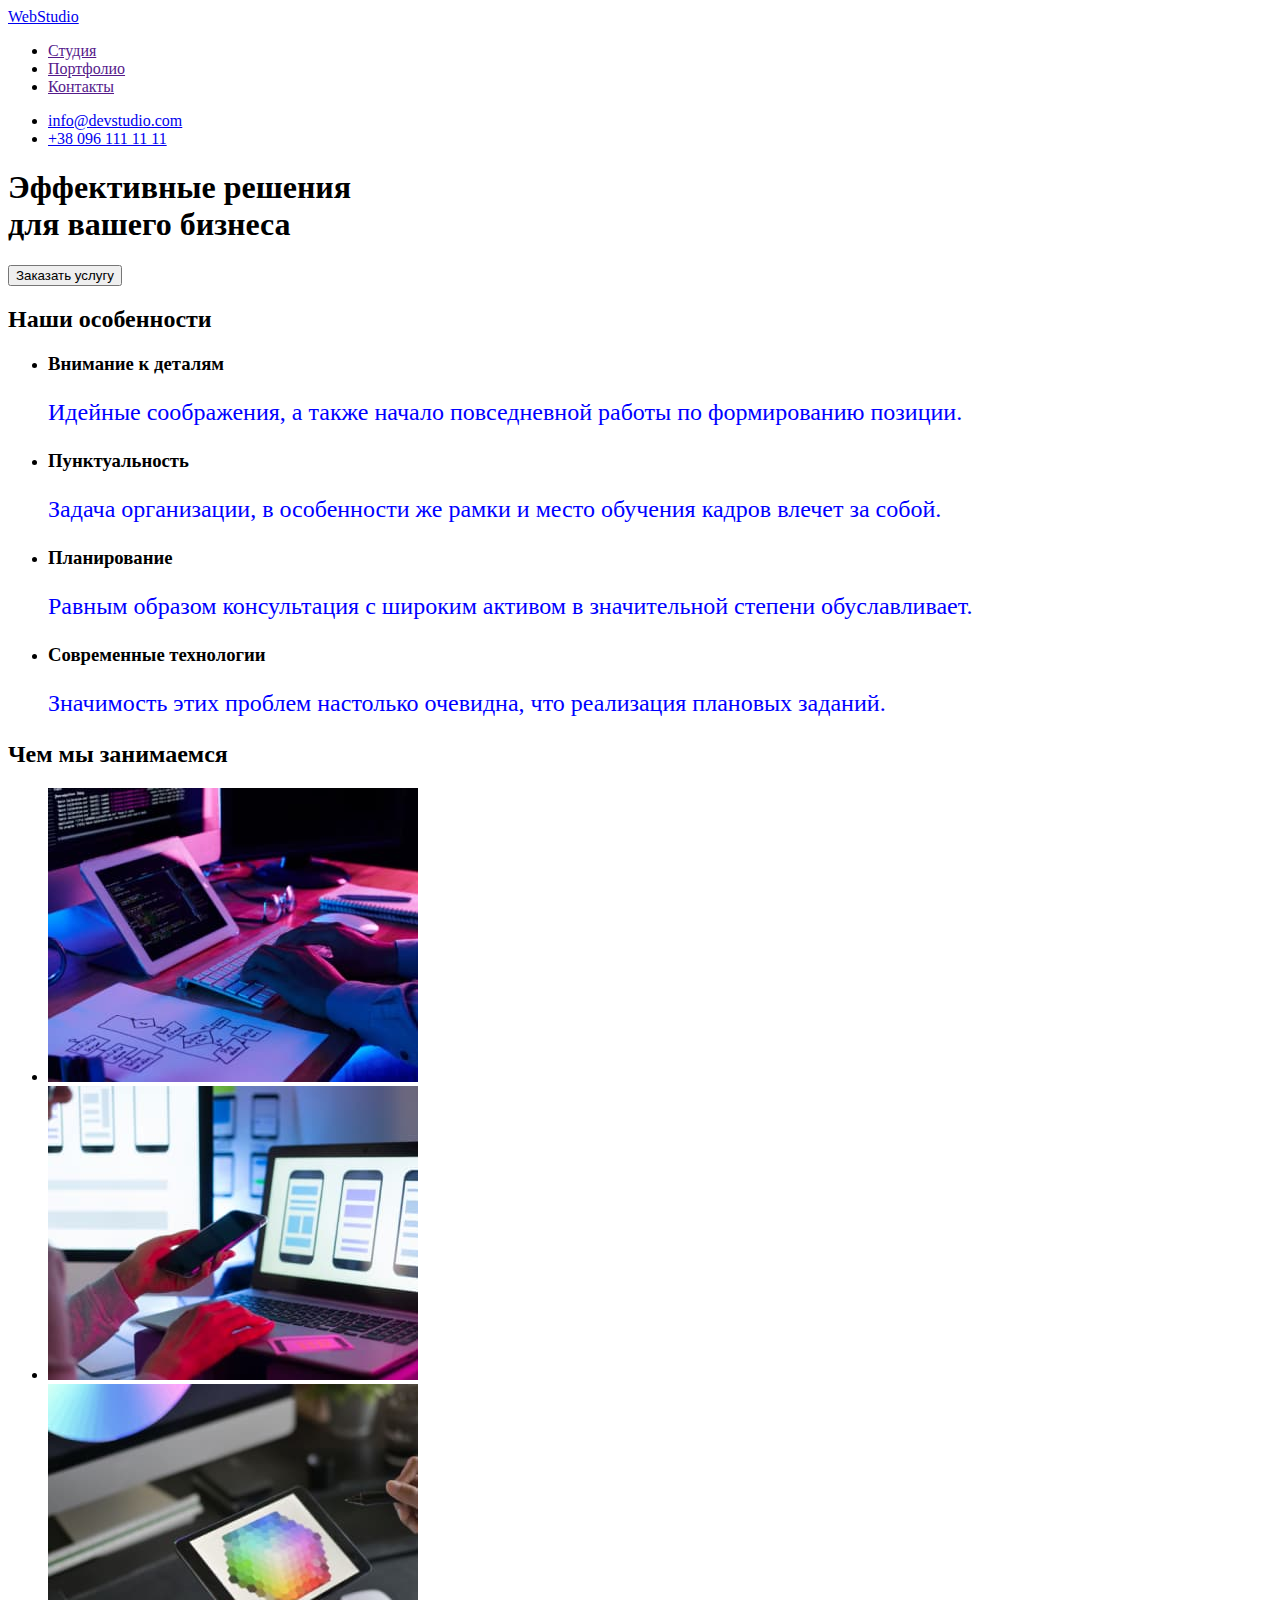
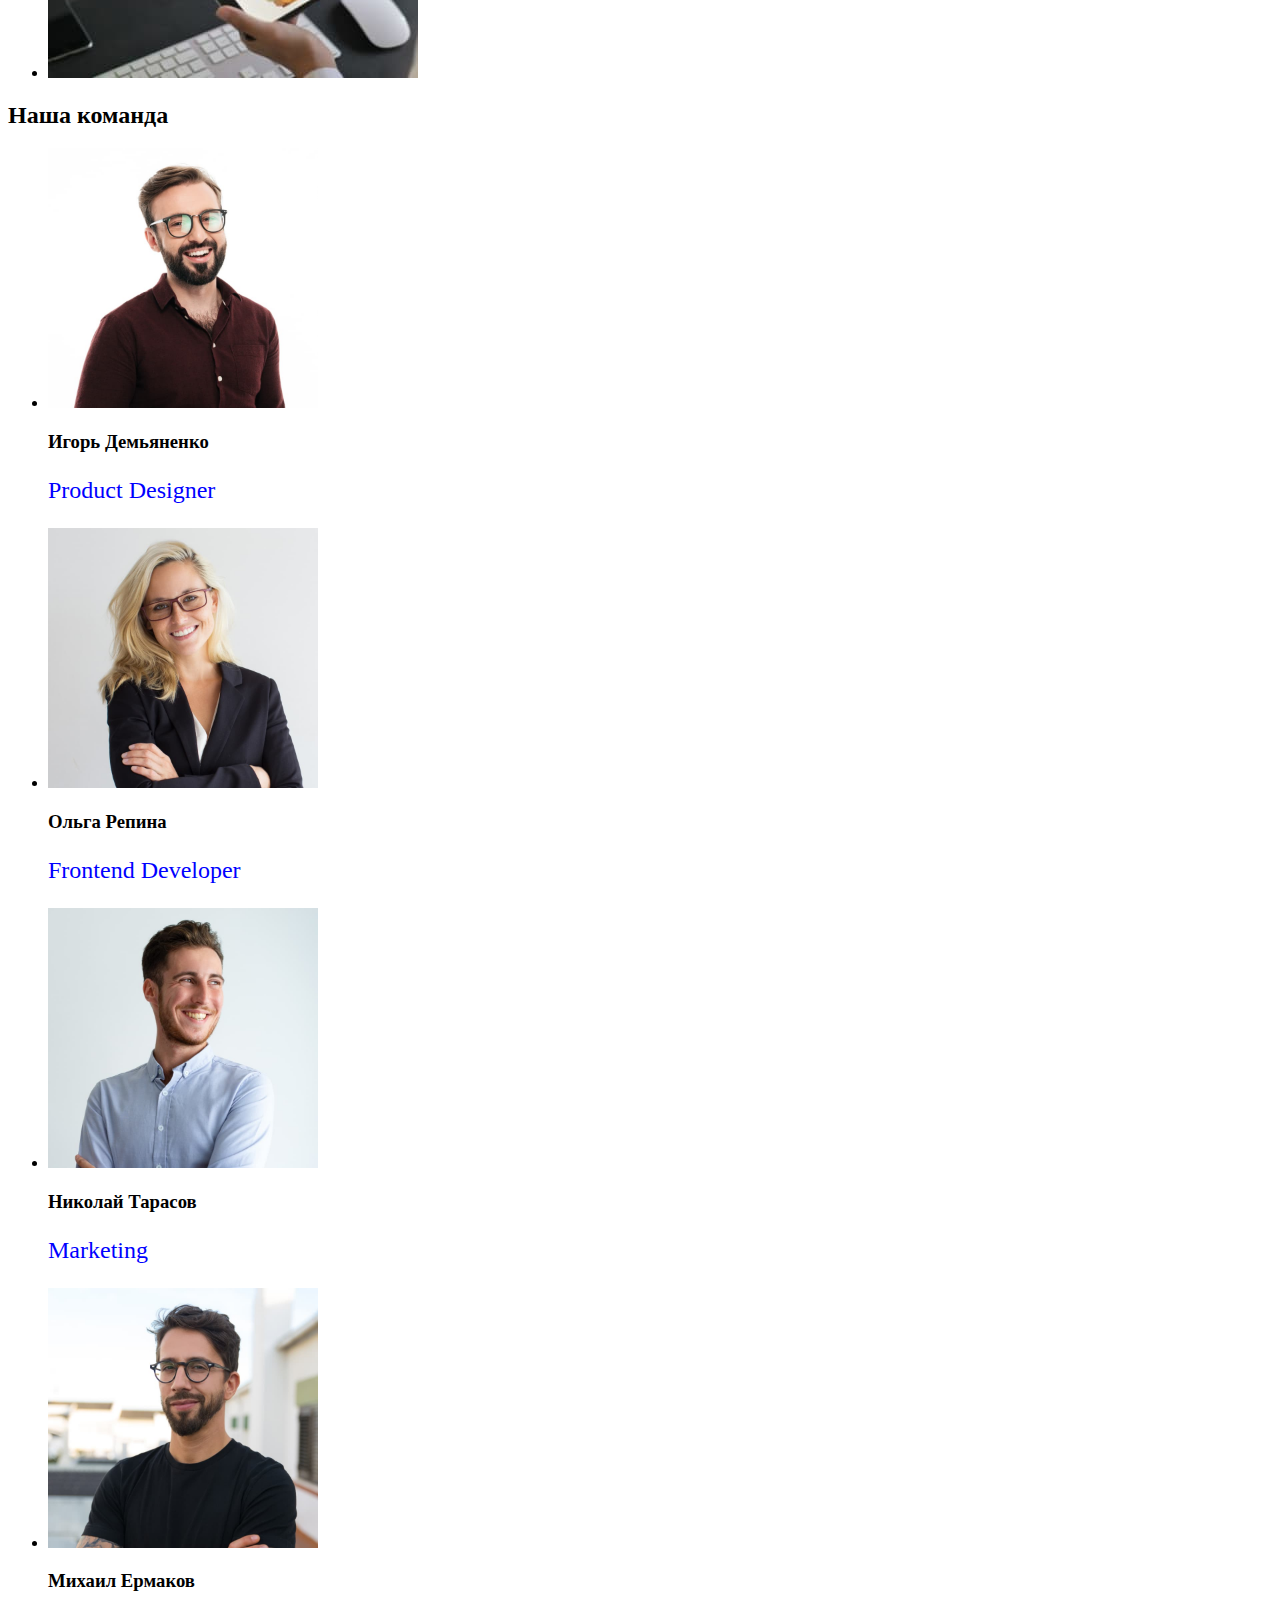
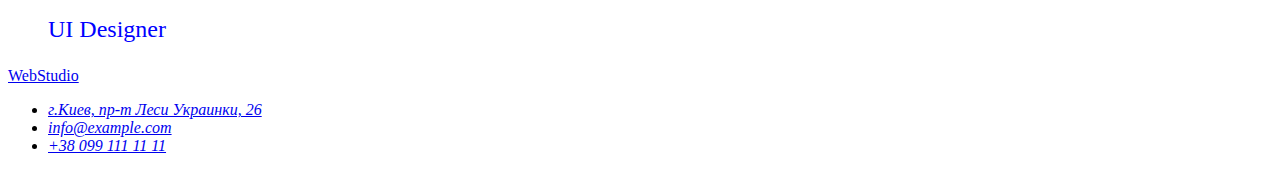
==== index.html @ 0476d6c4 "Перенес файлы и папки из hw1" ====
<!DOCTYPE html>
<html lang="ru">
  <head>
    <meta charset="UTF-8" />
    <meta http-equiv="X-UA-Compatible" content="IE=edge" />
    <meta name="viewport" content="width=device-width, initial-scale=1.0" />
    <title>Студия</title>
    <style>
      p {
        color: blue;
        font-size: 24px;
      }
    </style>
  </head>
  <body>
    <!--Шапка сайта-->

    <header>
      <nav>
        <a href="./index.html">WebStudio</a>

        <ul>
          <li><a href="">Студия</a></li>
          <li><a href="">Портфолио</a></li>
          <li><a href="">Контакты</a></li>
        </ul>
      </nav>
      <ul>
        <li><a href="mailto:info@devstudio.com">info@devstudio.com</a></li>
        <li><a href="tel:+380961111111">+38 096 111 11 11</a></li>
      </ul>
    </header>

    <main>
      <!--Герой-->

      <section>
        <h1>
          Эффективные решения<br />
          для вашего бизнеса
        </h1>
        <button type="button">Заказать услугу</button>
      </section>

      <!--Наши особенности-->

      <section>
        <h2>Наши особенности</h2>
        <ul>
          <li>
            <h3>Внимание к деталям</h3>
            <p>Идейные соображения, а также начало повседневной работы по формированию позиции.</p>
          </li>
          <li>
            <h3>Пунктуальность</h3>
            <p>
              Задача организации, в особенности же рамки и место обучения кадров влечет за собой.
            </p>
          </li>
          <li>
            <h3>Планирование</h3>
            <p>
              Равным образом консультация с широким активом в значительной степени обуславливает.
            </p>
          </li>
          <li>
            <h3>Современные технологии</h3>
            <p>Значимость этих проблем настолько очевидна, что реализация плановых заданий.</p>
          </li>
        </ul>
      </section>

      <!--Чем мы занимаемся-->

      <section>
        <h2>Чем мы занимаемся</h2>
        <ul>
          <li>
            <img src="./images/box1.jpg" alt="набор текста на клавиатуре" width="370" />
          </li>
          <li>
            <img src="./images/box2.jpg" alt="мобильный телефон вруке и ноутбук" width="370" />
          </li>
          <li>
            <img src="./images/box3.jpg" alt="планшет в руке" width="370" />
          </li>
        </ul>
      </section>

      <!--Наша команда-->

      <section>
        <h2>Наша команда</h2>
        <ul>
          <li>
            <img src="./images/teamcard1.jpg" alt="фото мужчины в очках" width="270" />
            <h3>Игорь Демьяненко</h3>
            <p lang="en">Product Designer</p>
          </li>
          <li>
            <img src="./images/teamcard2.jpg" alt="фото женщины в очках" width="270" />
            <h3>Ольга Репина</h3>
            <p lang="en">Frontend Developer</p>
          </li>
          <li>
            <img src="./images/teamcard3.jpg" alt="фото улыбающегося мужчины" width="270" />
            <h3>Николай Тарасов</h3>
            <p lang="en">Marketing</p>
          </li>
          <li>
            <img src="./images/teamcard4.jpg" alt="фото мужчины в очках" width="270" />
            <h3>Михаил Ермаков</h3>
            <p lang="en">UI Designer</p>
          </li>
        </ul>
      </section>
    </main>

    <!--Подвал-->

    <footer>
      <a href="./index.html">WebStudio</a>
      <address>
        <ul>
          <li>
            <a
              href="https://goo.gl/maps/jjjQnr7aBf25NbzN8"
              target="_blank"
              rel="noopener noreferrer"
              >г.Киев, пр-т Леси Украинки, 26</a
            >
          </li>
          <li><a href="mailto:info@example.com">info@example.com</a></li>
          <li>
            <a href="tel:+380991111111" target="_blank" rel="noopener noreferrer"
              >+38 099 111 11 11</a
            >
          </li>
        </ul>
      </address>
    </footer>
  </body>
</html>
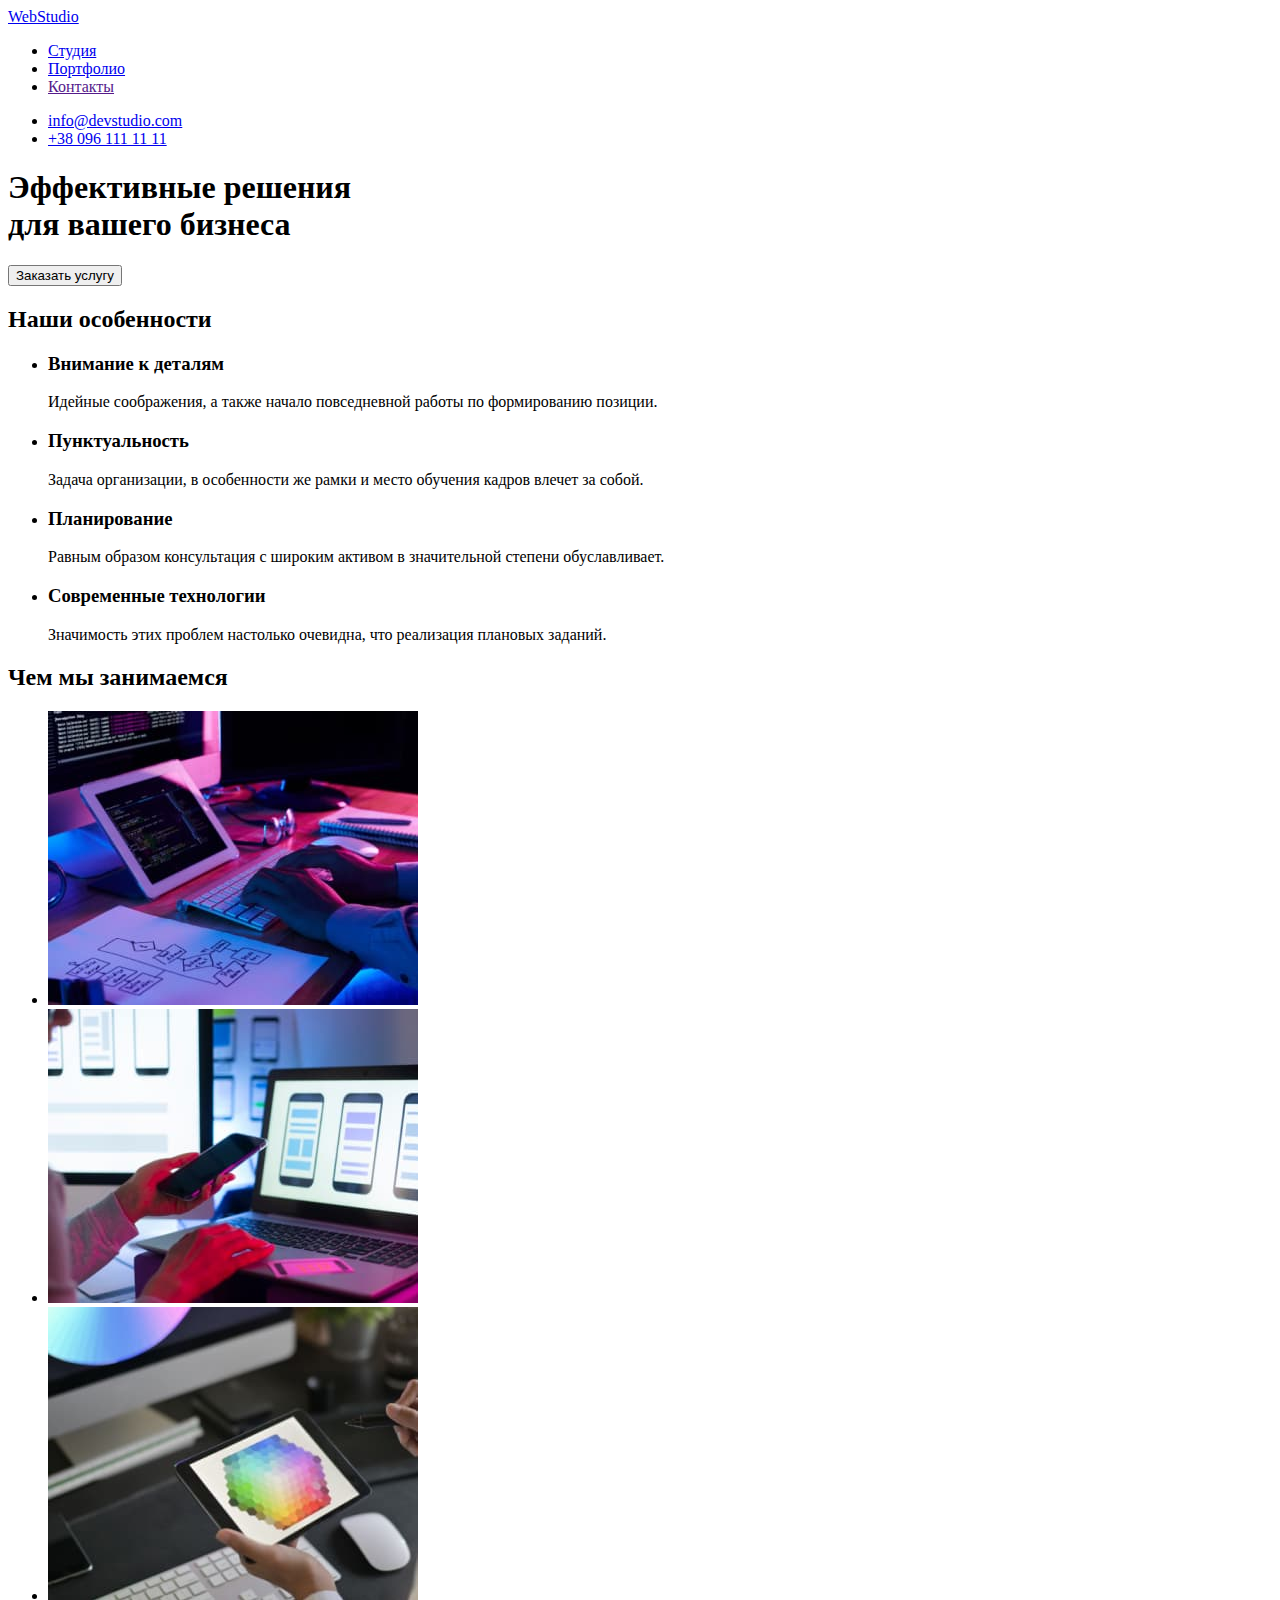
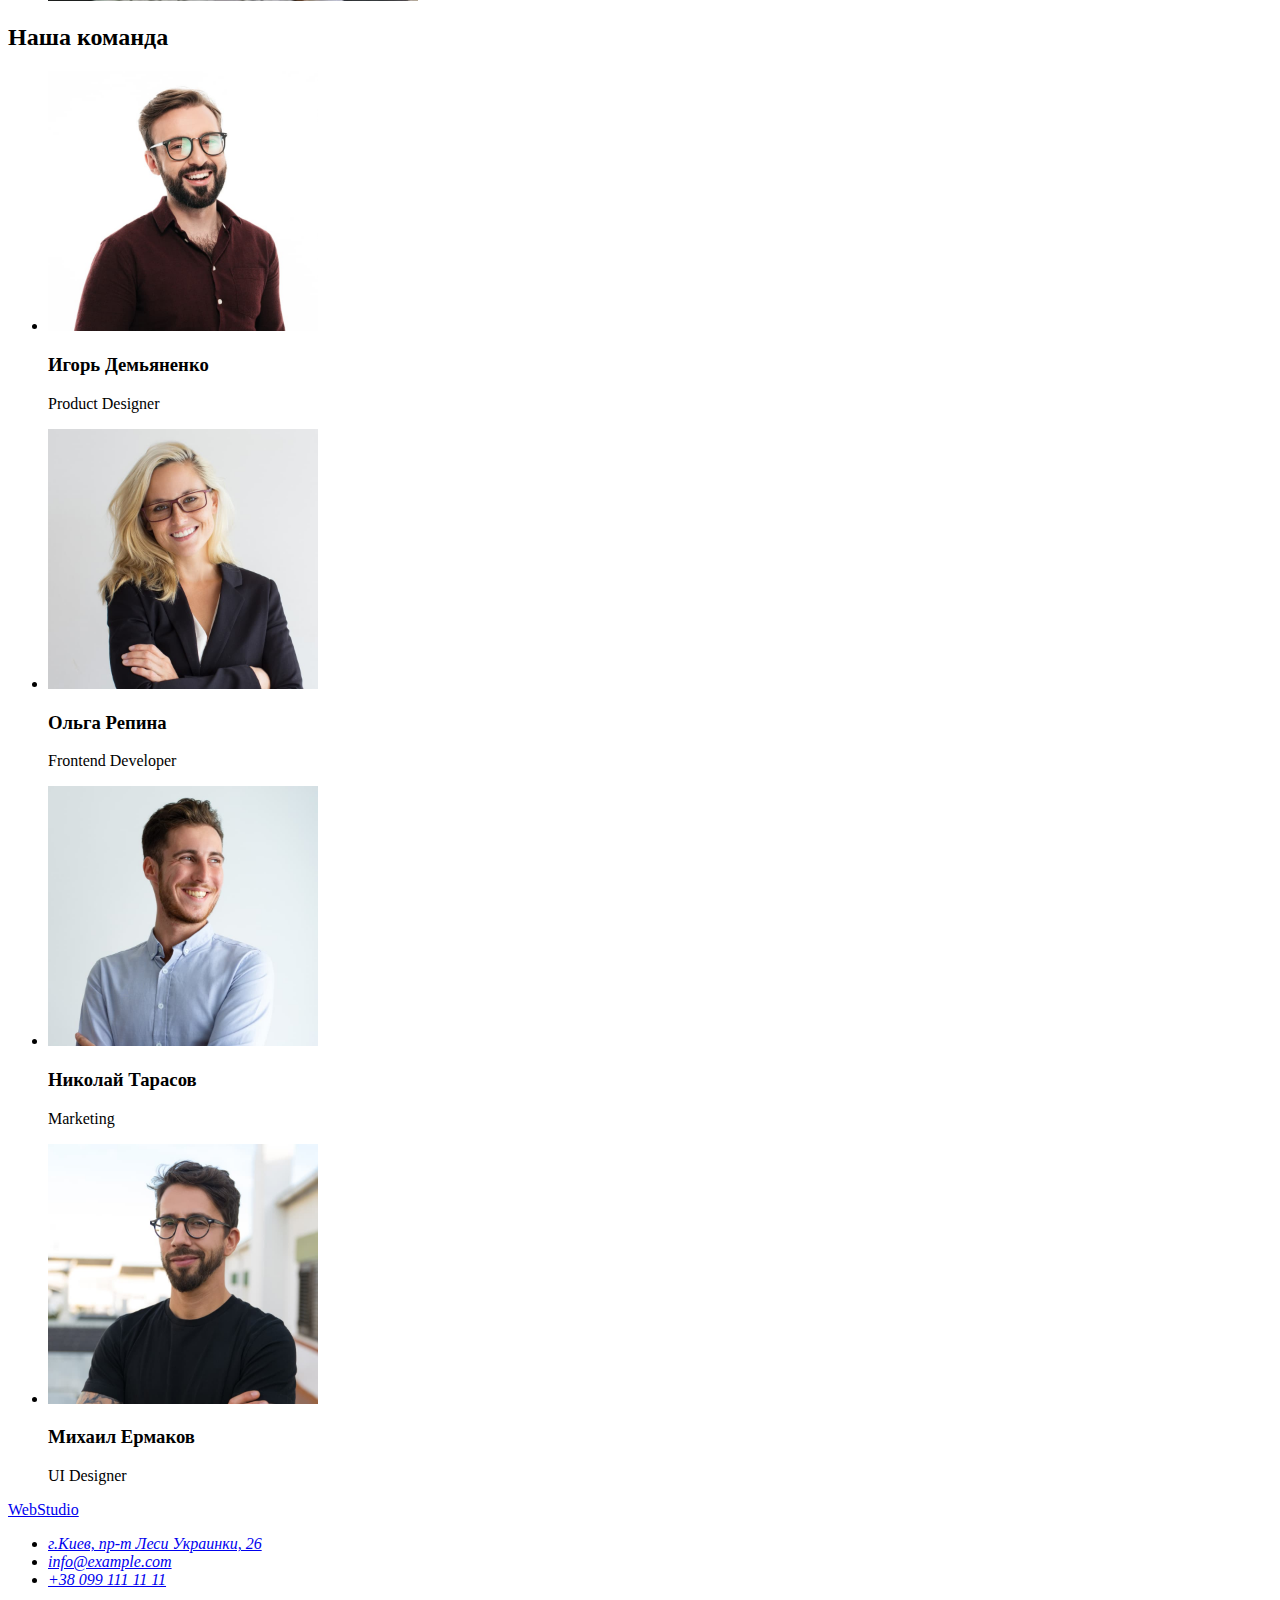
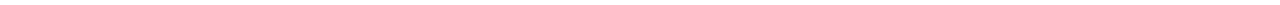
==== commit e1539265: "Создает страницу Портфолио" ====
--- a/index.html
+++ b/index.html
@@ -5,12 +5,7 @@
     <meta http-equiv="X-UA-Compatible" content="IE=edge" />
     <meta name="viewport" content="width=device-width, initial-scale=1.0" />
     <title>Студия</title>
-    <style>
-      p {
-        color: blue;
-        font-size: 24px;
-      }
-    </style>
+    <link rel="stylesheet" href="./css/styles.css" />
   </head>
   <body>
     <!--Шапка сайта-->
@@ -20,8 +15,8 @@
         <a href="./index.html">WebStudio</a>
 
         <ul>
-          <li><a href="">Студия</a></li>
-          <li><a href="">Портфолио</a></li>
+          <li><a href="./index.html">Студия</a></li>
+          <li><a href="./portfolio.html">Портфолио</a></li>
           <li><a href="">Контакты</a></li>
         </ul>
       </nav>
@@ -79,7 +74,7 @@
             <img src="./images/box1.jpg" alt="набор текста на клавиатуре" width="370" />
           </li>
           <li>
-            <img src="./images/box2.jpg" alt="мобильный телефон вруке и ноутбук" width="370" />
+            <img src="./images/box2.jpg" alt="мобильный телефон в руке и ноутбук" width="370" />
           </li>
           <li>
             <img src="./images/box3.jpg" alt="планшет в руке" width="370" />
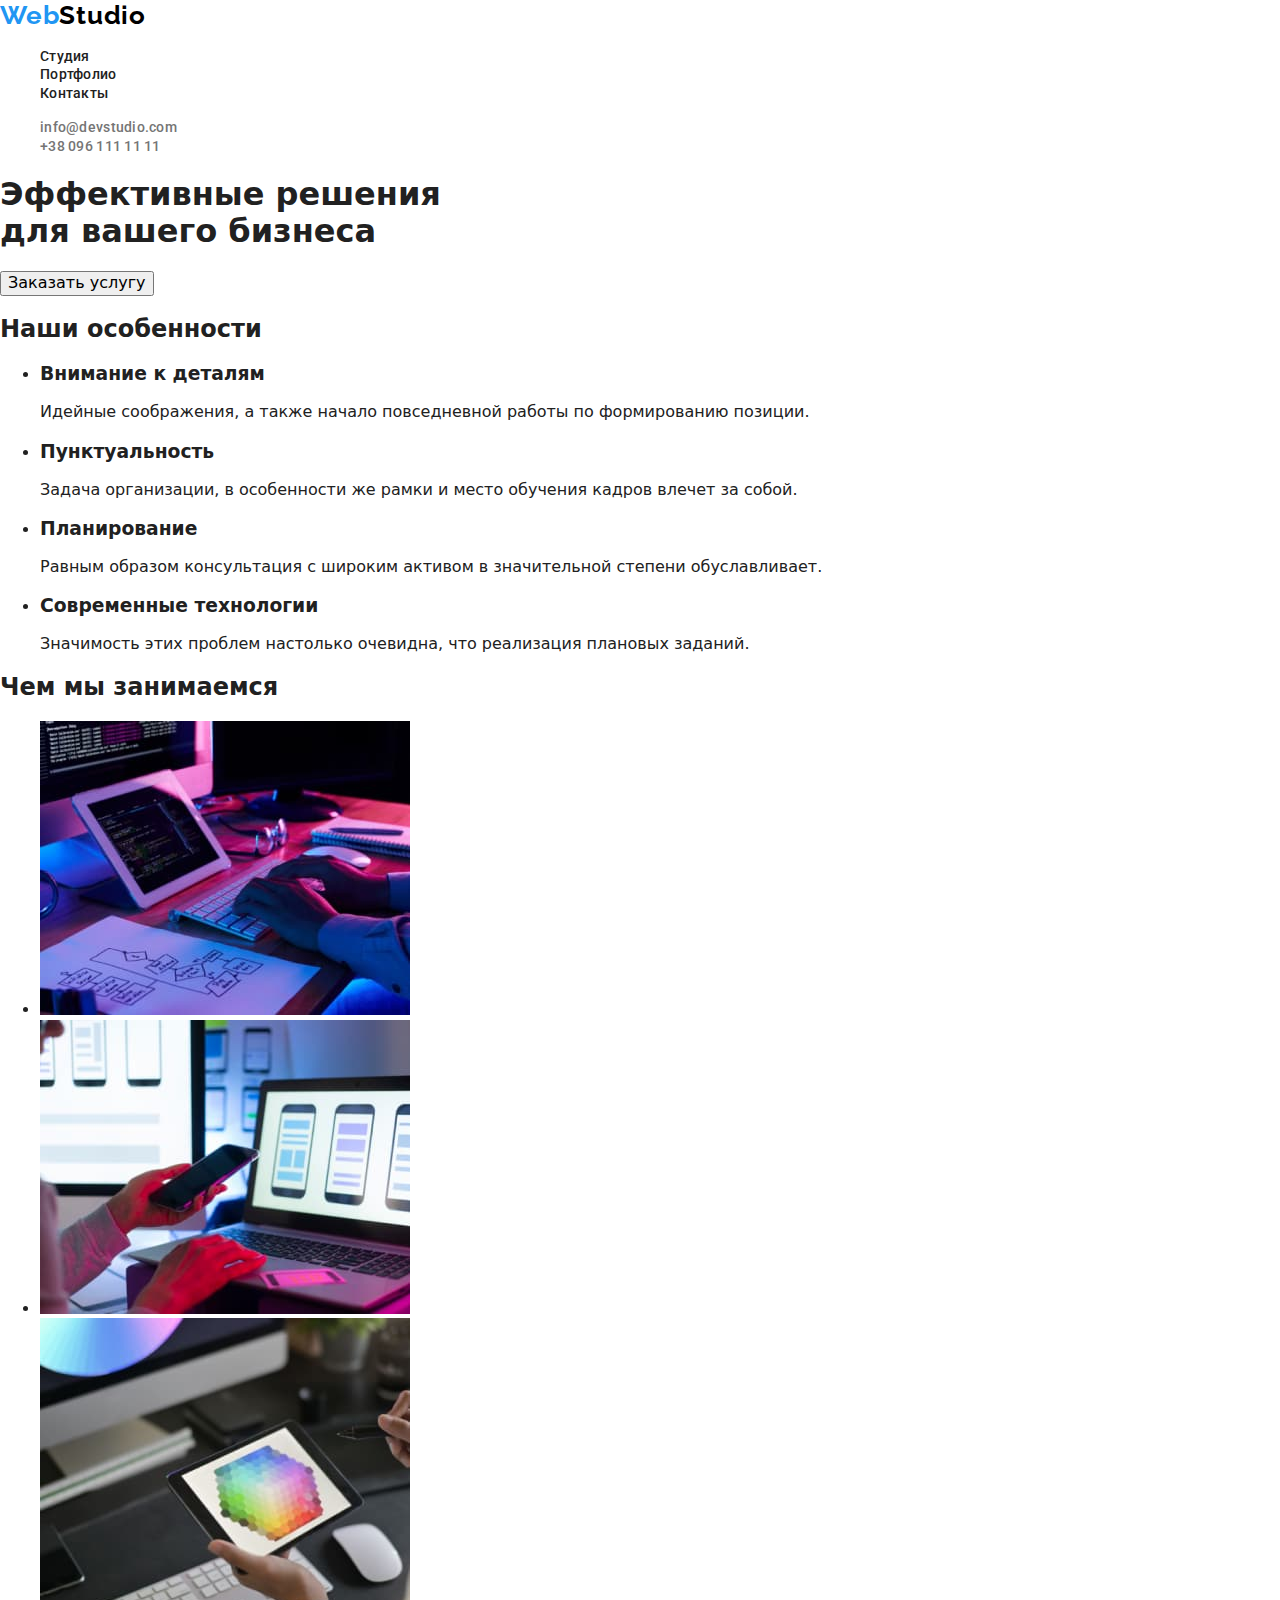
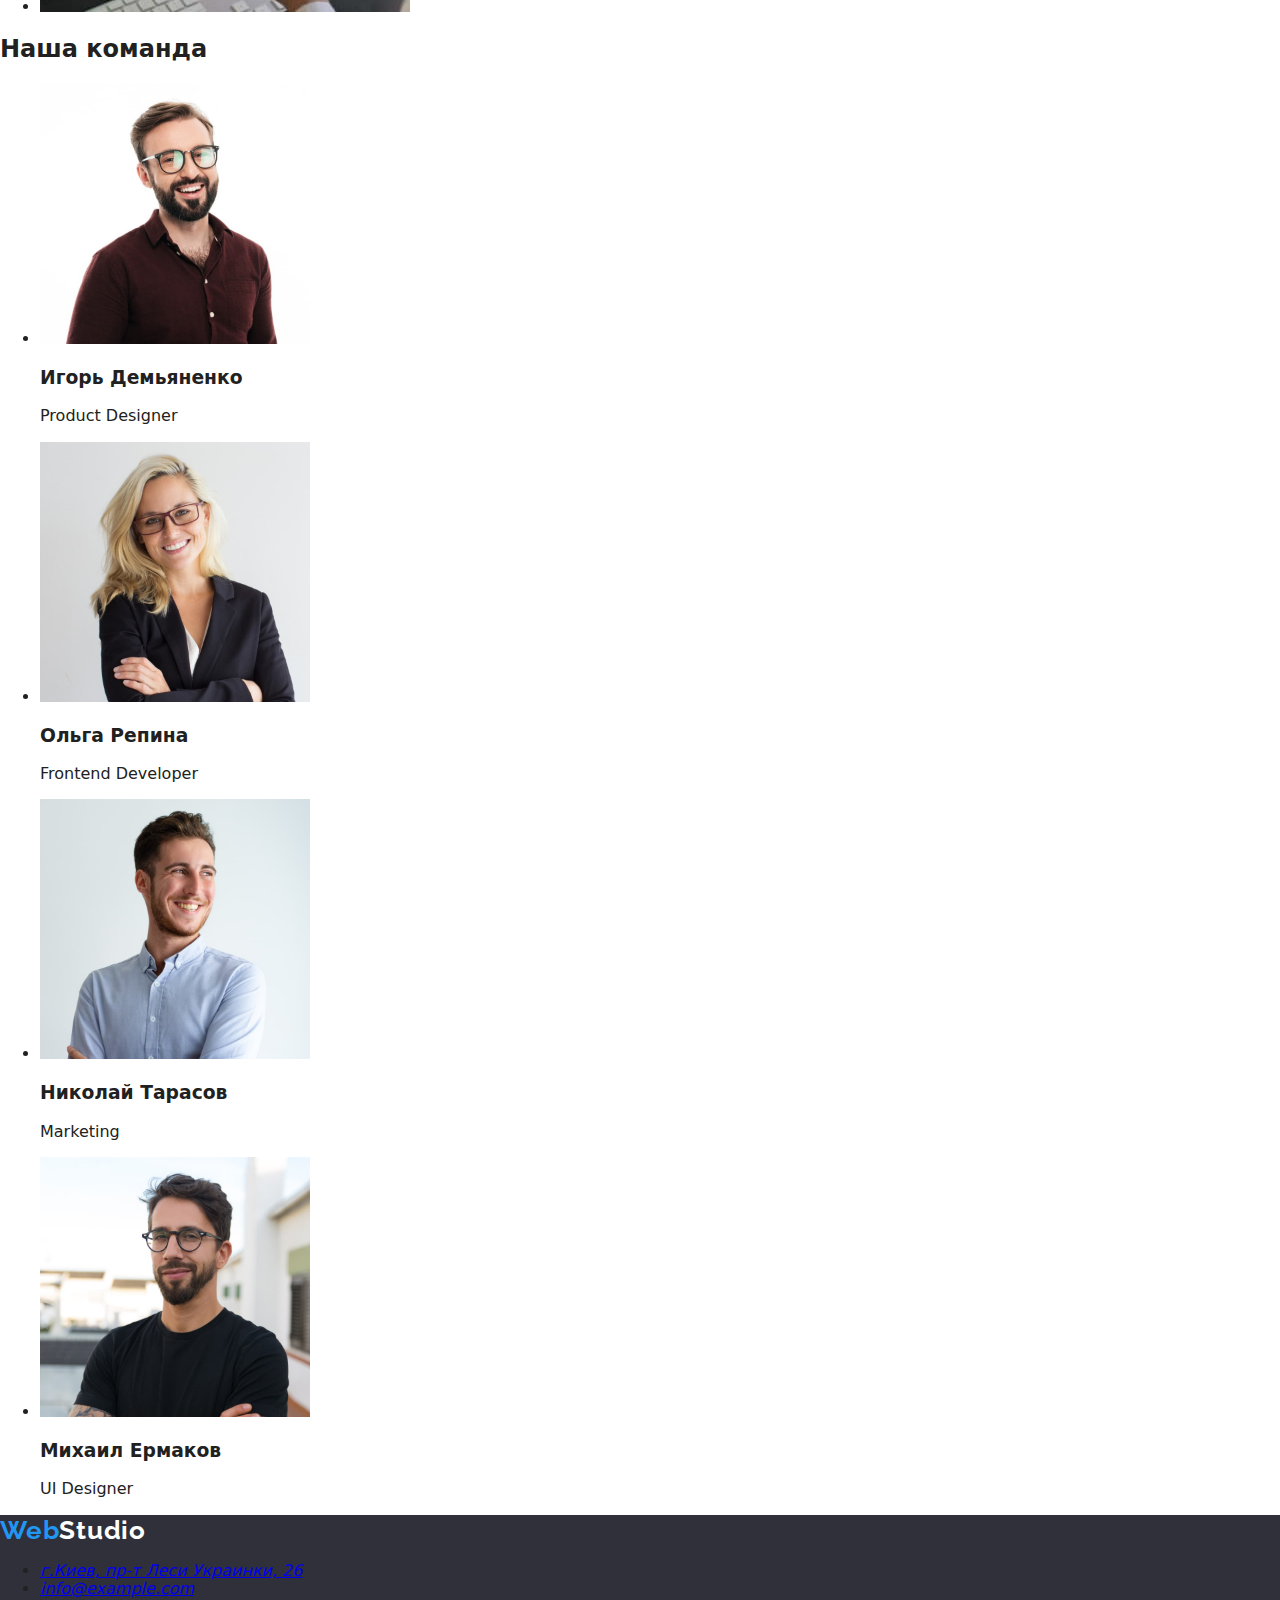
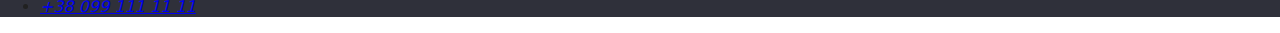
==== commit dacc4aa2: "Подключает фонты и стили, прописывает стили хедер." ====
--- a/index.html
+++ b/index.html
@@ -5,6 +5,16 @@
     <meta http-equiv="X-UA-Compatible" content="IE=edge" />
     <meta name="viewport" content="width=device-width, initial-scale=1.0" />
     <title>Студия</title>
+    <link
+      rel="stylesheet"
+      href="https://cdnjs.cloudflare.com/ajax/libs/modern-normalize/1.1.0/modern-normalize.min.css"
+    />
+    <link rel="preconnect" href="https://fonts.googleapis.com" />
+    <link rel="preconnect" href="https://fonts.gstatic.com" crossorigin />
+    <link
+      href="https://fonts.googleapis.com/css2?family=Raleway:wght@700&family=Roboto:wght@400;500;700;900&display=swap"
+      rel="stylesheet"
+    />
     <link rel="stylesheet" href="./css/styles.css" />
   </head>
   <body>
@@ -12,17 +22,17 @@
 
     <header>
       <nav>
-        <a href="./index.html">WebStudio</a>
+        <a href="./index.html" class="logo link">Web<span class="logo-black">Studio</span></a>
 
-        <ul>
-          <li><a href="./index.html">Студия</a></li>
-          <li><a href="./portfolio.html">Портфолио</a></li>
-          <li><a href="">Контакты</a></li>
+        <ul class="site-nav list">
+          <li><a href="./index.html" class="link">Студия</a></li>
+          <li><a href="./portfolio.html" class="link">Портфолио</a></li>
+          <li><a href="" class="link">Контакты</a></li>
         </ul>
       </nav>
-      <ul>
-        <li><a href="mailto:info@devstudio.com">info@devstudio.com</a></li>
-        <li><a href="tel:+380961111111">+38 096 111 11 11</a></li>
+      <ul class="contact list">
+        <li><a href="mailto:info@devstudio.com" class="link">info@devstudio.com</a></li>
+        <li><a href="tel:+380961111111" class="link">+38 096 111 11 11</a></li>
       </ul>
     </header>
 
@@ -113,8 +123,8 @@
 
     <!--Подвал-->
 
-    <footer>
-      <a href="./index.html">WebStudio</a>
+    <footer class="footer">
+      <a href="./index.html" class="logo link">Web<span class="logo-white">Studio</span></a>
       <address>
         <ul>
           <li>
--- a/css/styles.css
+++ b/css/styles.css
@@ -0,0 +1,78 @@
+/* основной цвет текста #212121  */
+/* дополнительный цвет текста #757575 */
+/* дополнительный цвет текста #FFFFFF */
+/* цвет лого #000000, #2196F3 */
+/* телефон и мыло в футере цвет rgba(255, 255, 255, 0.6);*/
+/* акцент #2196F3 */
+/* hero background #2F303A; */
+/*  our team bg #F5F4FA;*/
+/* footer bg #2F303A; */
+
+/* total styles */
+
+body {
+  color: #212121;
+  background-color: #ffffff;
+}
+
+.link {
+  text-decoration: none;
+}
+
+.list {
+  list-style: none;
+}
+
+/* header styles */
+
+.logo {
+  font-family: Raleway, sans-serif;
+  font-weight: 700;
+  font-size: 26px;
+  line-height: 1.19;
+  letter-spacing: 0.03em;
+  color: #2196f3;
+}
+
+.logo-black {
+  color: #000000;
+}
+
+.site-nav a {
+  font-family: Roboto;
+  font-weight: 500;
+  font-size: 14px;
+  line-height: 1.14;
+  letter-spacing: 0.02em;
+  color: #212121;
+}
+
+.site-nav a:hover,
+.site-nav a:focus {
+  color: #2196f3;
+}
+
+.contact a {
+  font-family: Roboto;
+  font-weight: 500;
+  font-size: 14px;
+  line-height: 1.14;
+  letter-spacing: 0.02em;
+  color: #757575;
+}
+
+.contact a:hover,
+.contact a:focus {
+  color: #2196f3;
+}
+
+/* main styles */
+
+/* footer styles */
+
+.footer {
+  background-color: #2f303a;
+}
+.logo-white {
+  color: #ffffff;
+}
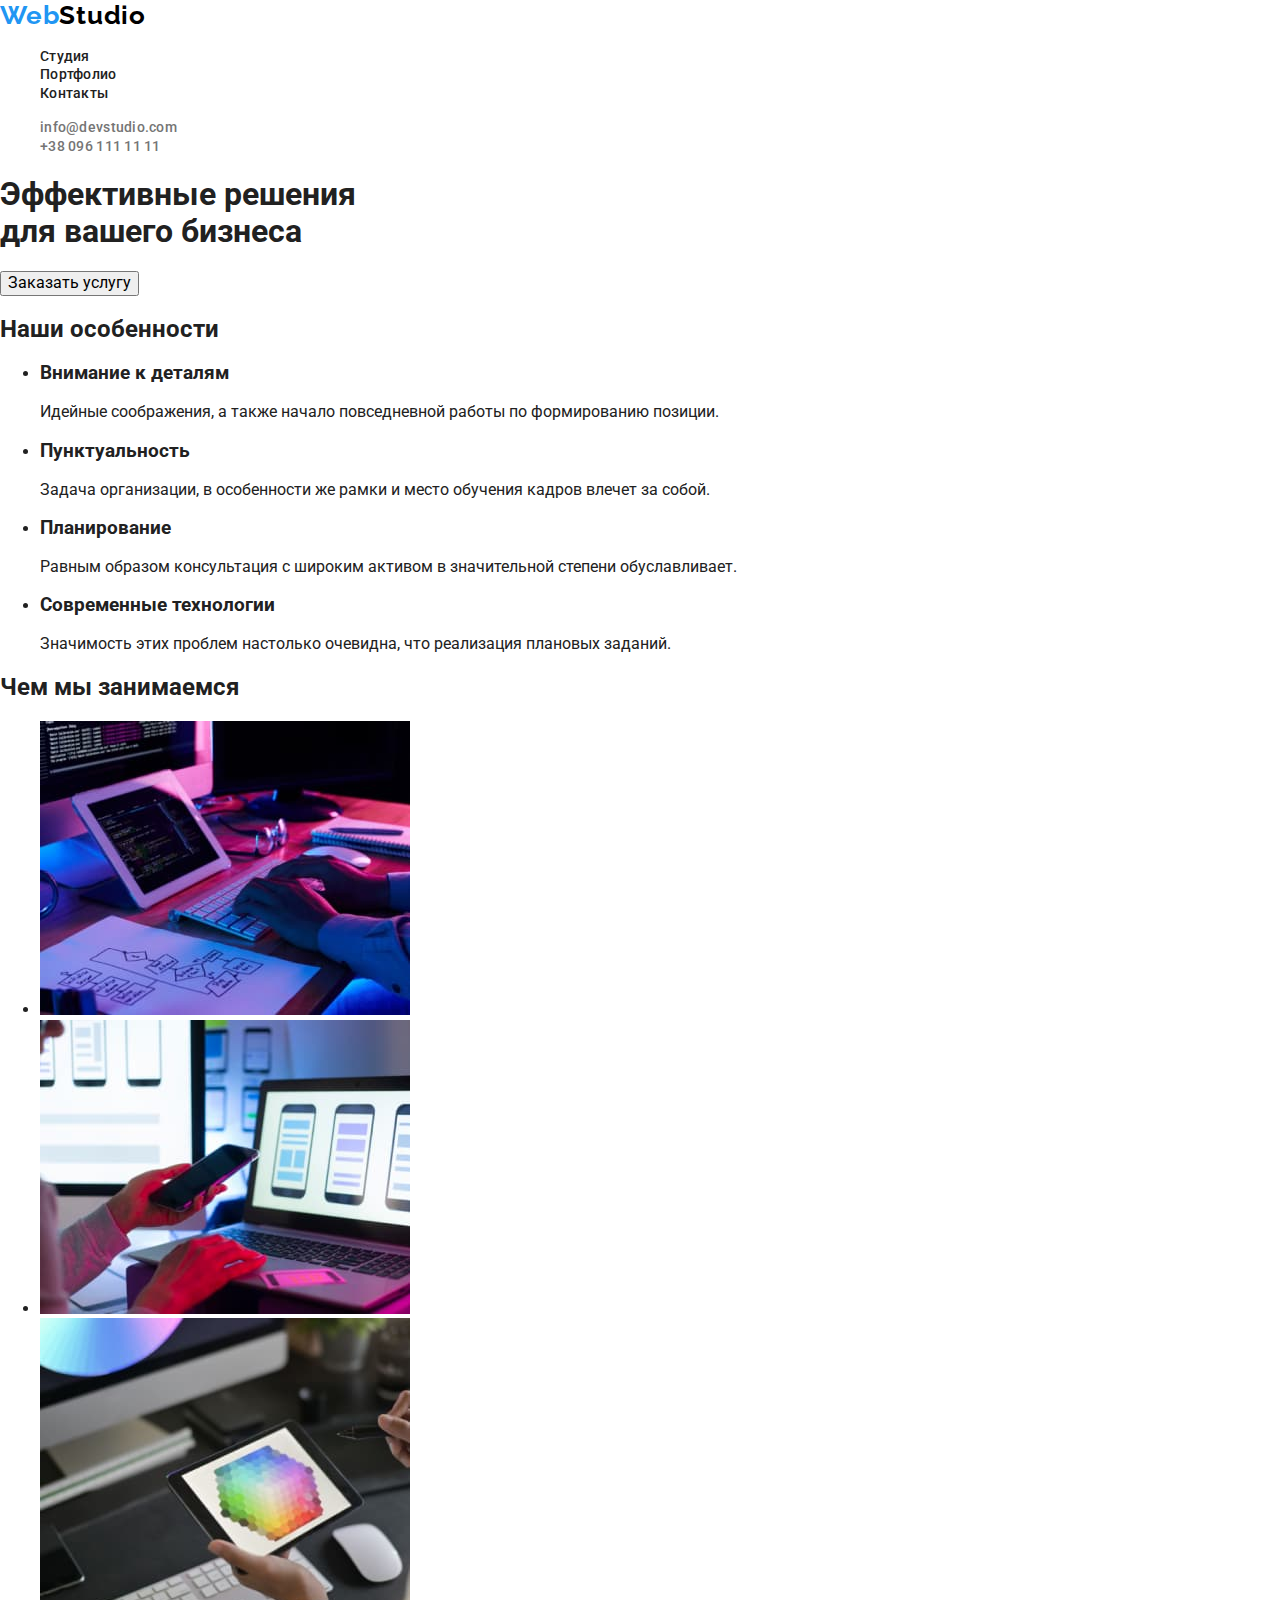
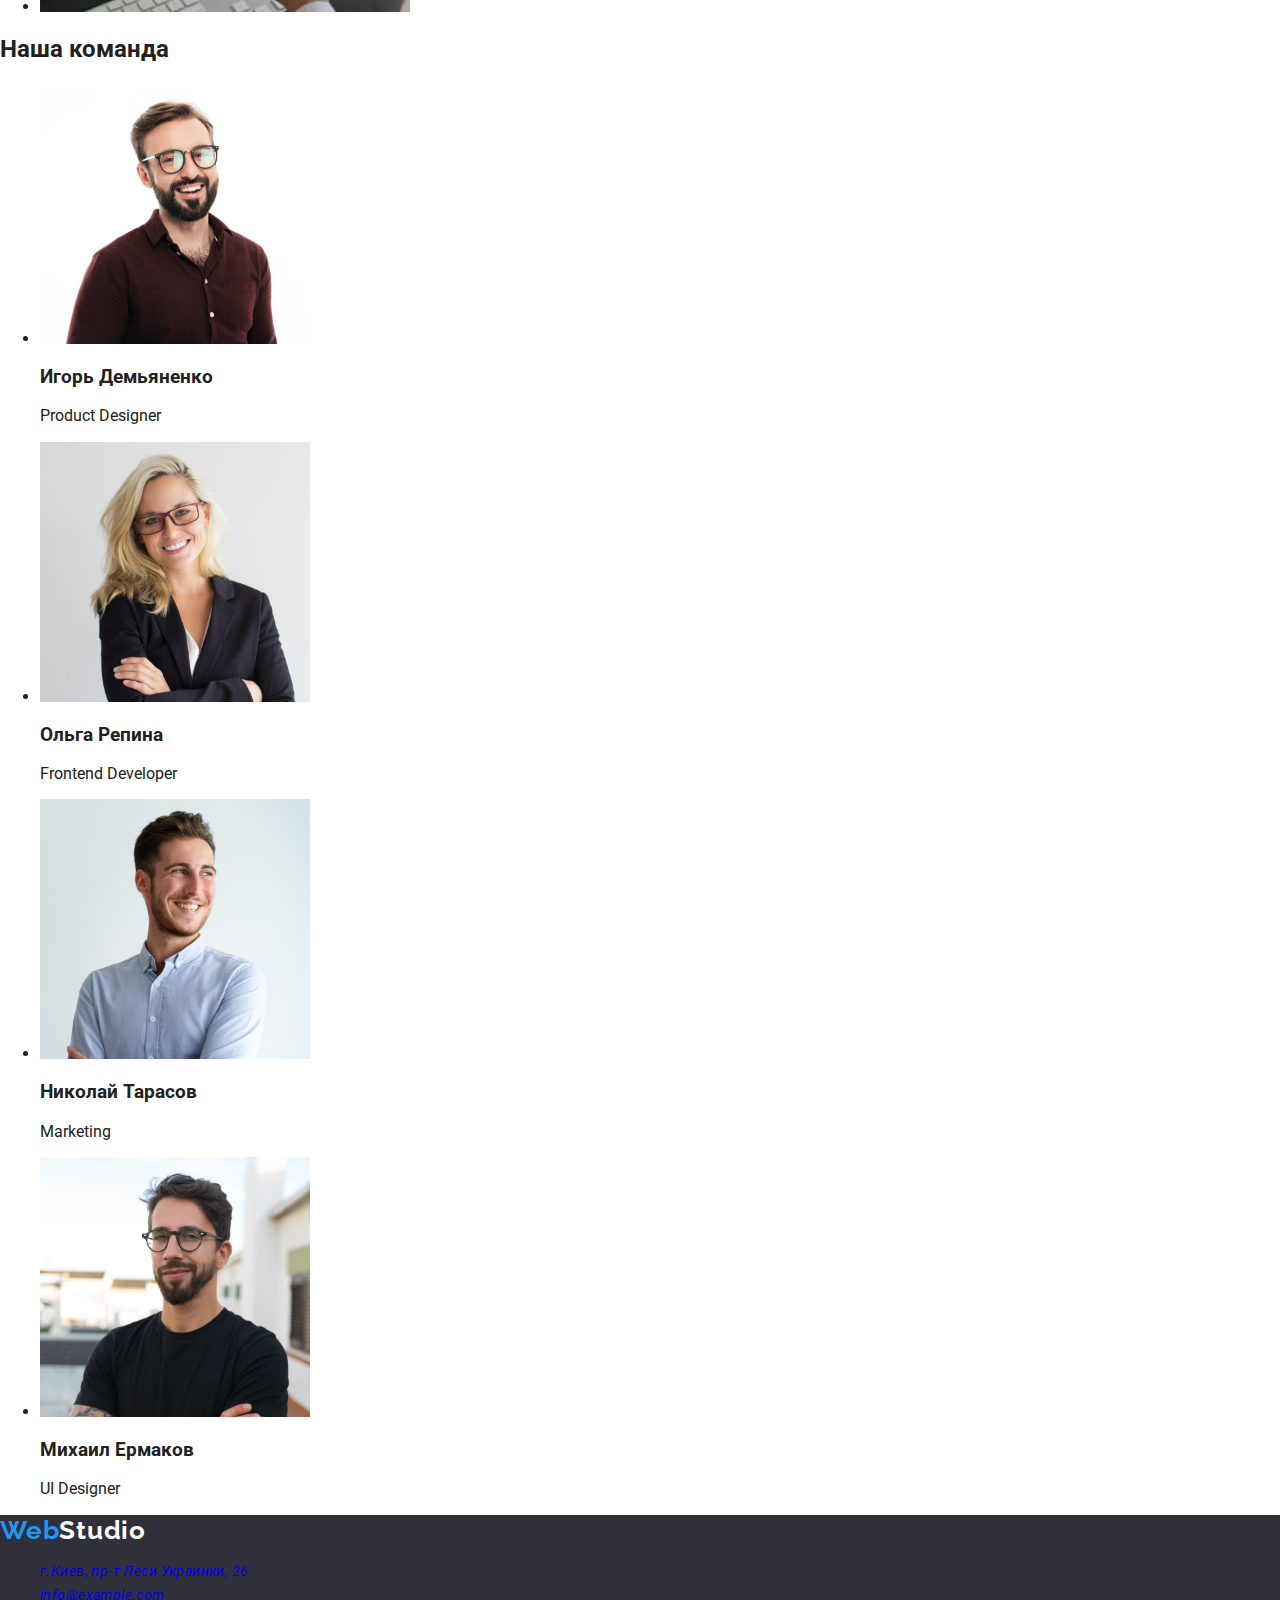
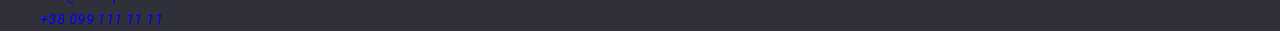
==== commit d063b798: "Добавляет стили в footer" ====
--- a/index.html
+++ b/index.html
@@ -20,19 +20,29 @@
   <body>
     <!--Шапка сайта-->
 
-    <header>
-      <nav>
+    <header class="header">
+      <nav class="header-nav">
         <a href="./index.html" class="logo link">Web<span class="logo-black">Studio</span></a>
 
-        <ul class="site-nav list">
-          <li><a href="./index.html" class="link">Студия</a></li>
-          <li><a href="./portfolio.html" class="link">Портфолио</a></li>
-          <li><a href="" class="link">Контакты</a></li>
+        <ul class="header-nav-list list">
+          <li class="header-nav-item">
+            <a href="./index.html" class="header-nav-link link">Студия</a>
+          </li>
+          <li class="header-nav-item">
+            <a href="./portfolio.html" class="header-nav-link link">Портфолио</a>
+          </li>
+          <li class="header-nav-item"><a href="" class="header-nav-link link">Контакты</a></li>
         </ul>
       </nav>
-      <ul class="contact list">
-        <li><a href="mailto:info@devstudio.com" class="link">info@devstudio.com</a></li>
-        <li><a href="tel:+380961111111" class="link">+38 096 111 11 11</a></li>
+      <ul class="header-contact list">
+        <li class="header-contact-item">
+          <a href="mailto:info@devstudio.com" class="header-contact-link link"
+            >info@devstudio.com</a
+          >
+        </li>
+        <li class="header-contact-item">
+          <a href="tel:+380961111111" class="header-contact-link link">+38 096 111 11 11</a>
+        </li>
       </ul>
     </header>
 
@@ -125,21 +135,22 @@
 
     <footer class="footer">
       <a href="./index.html" class="logo link">Web<span class="logo-white">Studio</span></a>
-      <address>
-        <ul>
-          <li>
+      <address class="footer-addr">
+        <ul class="footer-addr-list list">
+          <li class="footer-addr-item">
             <a
               href="https://goo.gl/maps/jjjQnr7aBf25NbzN8"
               target="_blank"
               rel="noopener noreferrer"
+              class="footer-addr-link link"
               >г.Киев, пр-т Леси Украинки, 26</a
             >
           </li>
-          <li><a href="mailto:info@example.com">info@example.com</a></li>
-          <li>
-            <a href="tel:+380991111111" target="_blank" rel="noopener noreferrer"
-              >+38 099 111 11 11</a
-            >
+          <li class="footer-addr-item">
+            <a href="mailto:info@example.com" class="footer-addr-link link">info@example.com</a>
+          </li>
+          <li class="footer-addr-item">
+            <a href="tel:+380991111111" class="footer-addr-link link">+38 099 111 11 11</a>
           </li>
         </ul>
       </address>
--- a/css/styles.css
+++ b/css/styles.css
@@ -11,12 +11,14 @@
 /* total styles */
 
 body {
+  font-family: 'Roboto', sans-serif;
   color: #212121;
   background-color: #ffffff;
 }
 
 .link {
   text-decoration: none;
+  outline: none;
 }
 
 .list {
@@ -26,7 +28,7 @@
 /* header styles */
 
 .logo {
-  font-family: Raleway, sans-serif;
+  font-family: 'Raleway', sans-serif;
   font-weight: 700;
   font-size: 26px;
   line-height: 1.19;
@@ -38,8 +40,7 @@
   color: #000000;
 }
 
-.site-nav a {
-  font-family: Roboto;
+.header-nav-link {
   font-weight: 500;
   font-size: 14px;
   line-height: 1.14;
@@ -47,13 +48,12 @@
   color: #212121;
 }
 
-.site-nav a:hover,
-.site-nav a:focus {
+.header-nav-link:hover,
+.header-nav-link:focus {
   color: #2196f3;
 }
 
-.contact a {
-  font-family: Roboto;
+.header-contact-link {
   font-weight: 500;
   font-size: 14px;
   line-height: 1.14;
@@ -61,8 +61,8 @@
   color: #757575;
 }
 
-.contact a:hover,
-.contact a:focus {
+.header-contact-link:hover,
+.header-contact-link:focus {
   color: #2196f3;
 }
 
@@ -76,3 +76,17 @@
 .logo-white {
   color: #ffffff;
 }
+
+.footer-addr {
+  font-size: 14px;
+  line-height: 1.71;
+  letter-spacing: 0.03em;
+  color: #ffffff;
+}
+.footer-addr-list {
+}
+
+.footer-addr-item {
+}
+.footer-addr-link {
+}
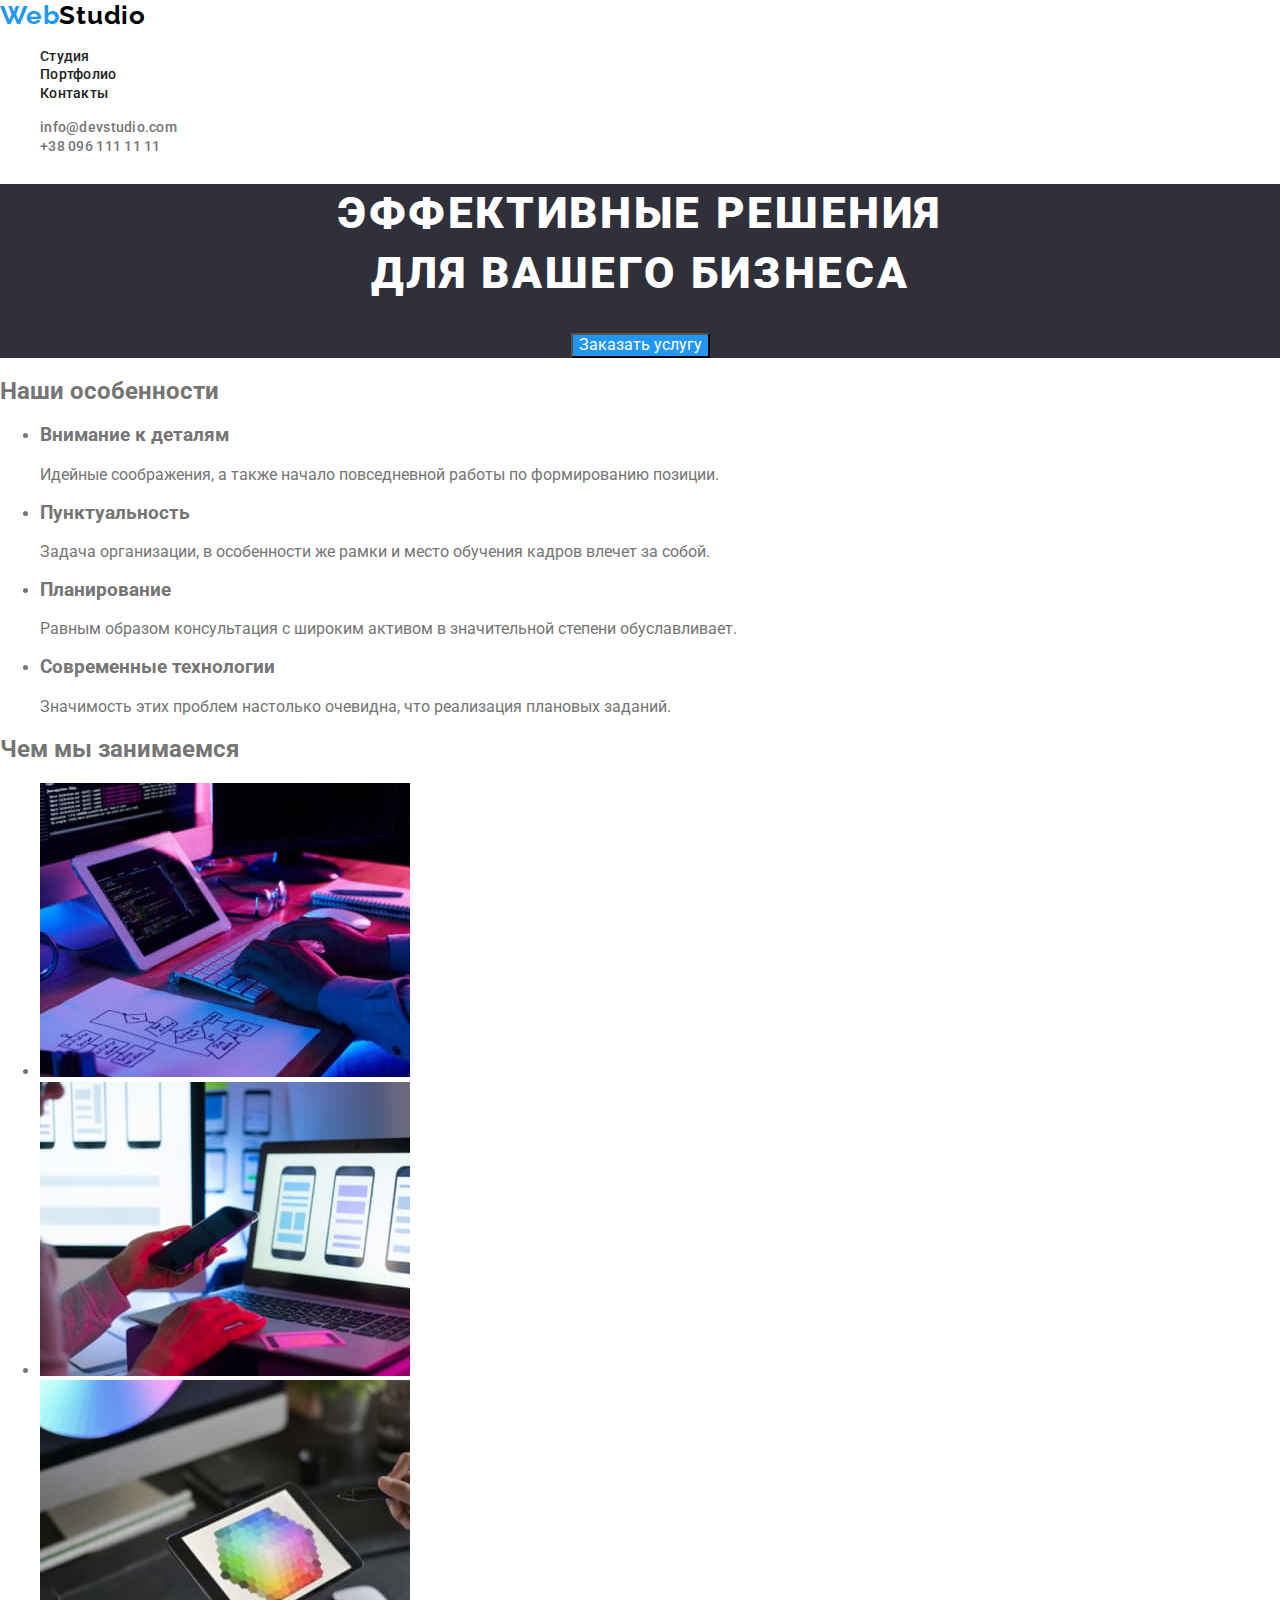
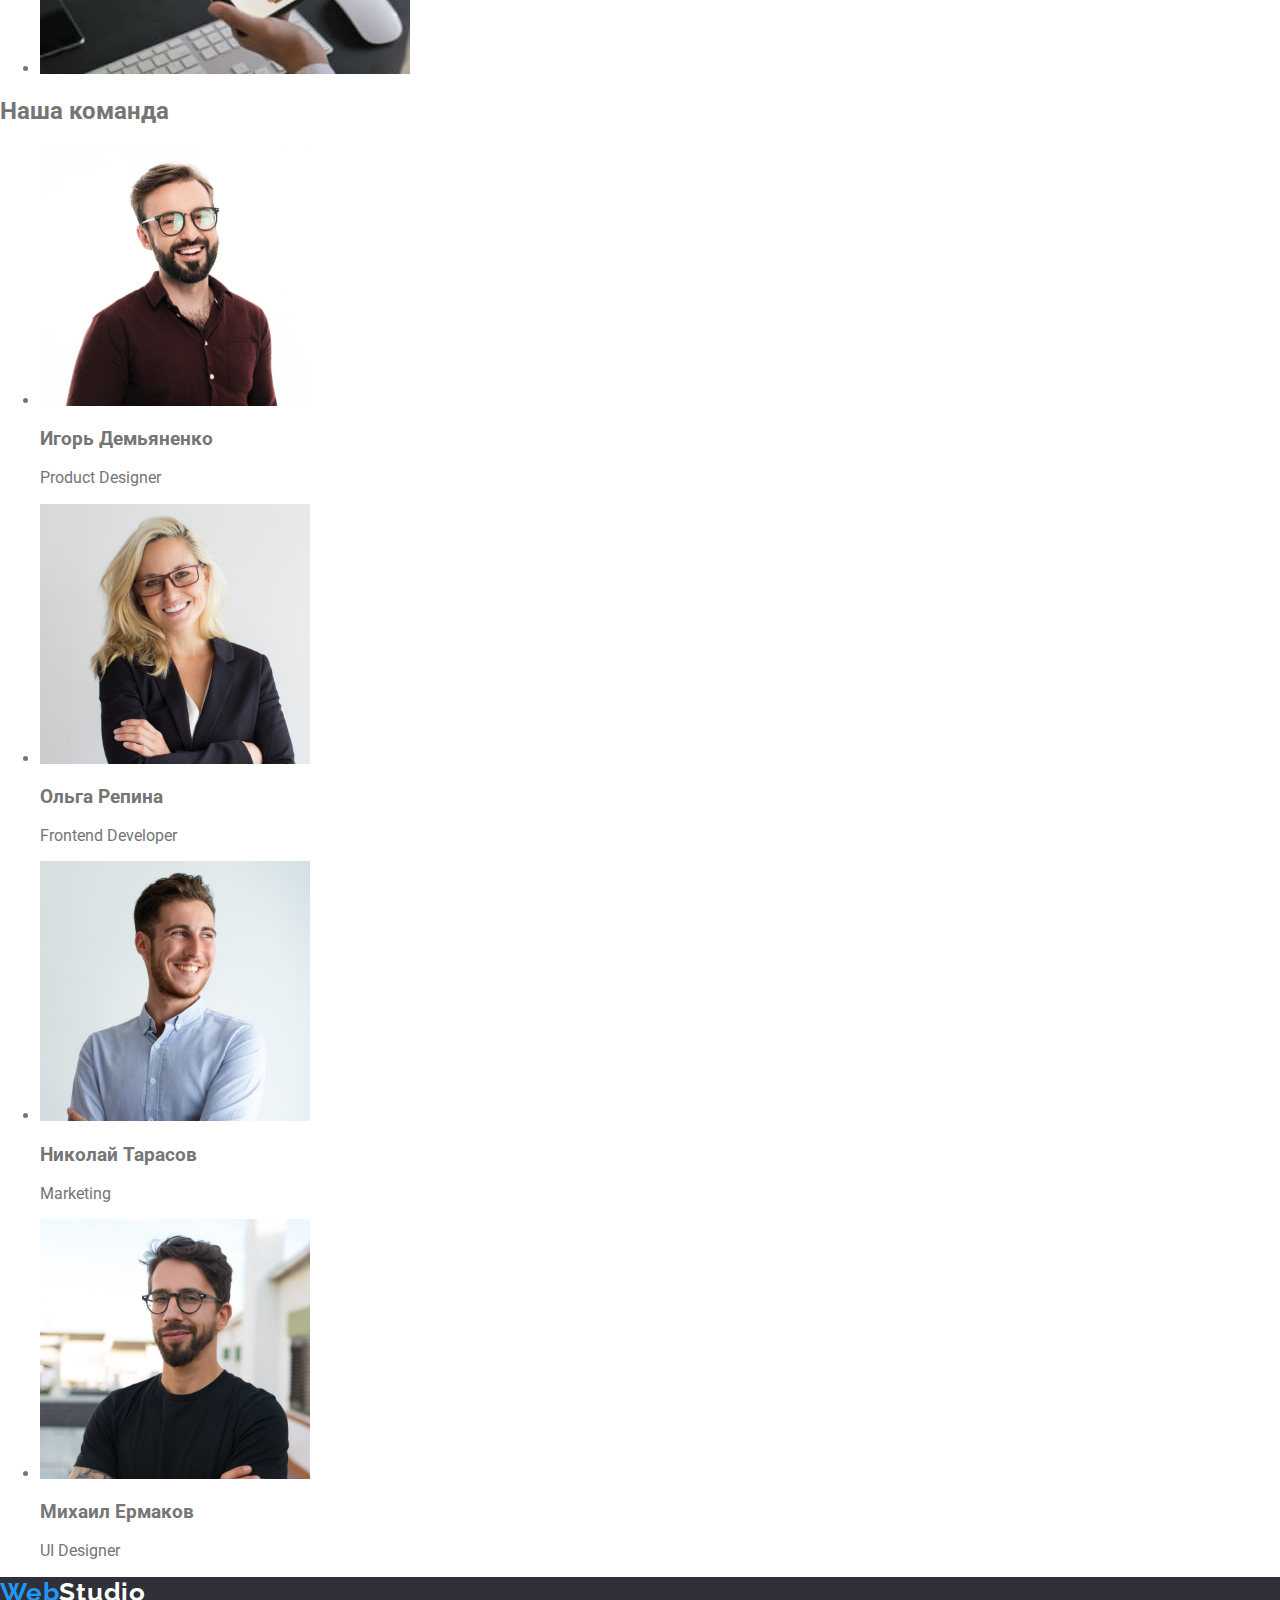
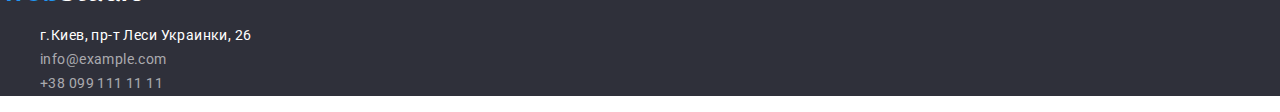
==== commit a3317943: "Add root colour" ====
--- a/index.html
+++ b/index.html
@@ -49,12 +49,12 @@
     <main>
       <!--Герой-->
 
-      <section>
-        <h1>
+      <section class="hero">
+        <h1 class="hero-title">
           Эффективные решения<br />
           для вашего бизнеса
         </h1>
-        <button type="button">Заказать услугу</button>
+        <button class="hero-btn" type="button">Заказать услугу</button>
       </section>
 
       <!--Наши особенности-->
--- a/css/styles.css
+++ b/css/styles.css
@@ -1,6 +1,6 @@
-/* основной цвет текста #212121  */
-/* дополнительный цвет текста #757575 */
-/* дополнительный цвет текста #FFFFFF */
+/*  цвет текста заголовков #212121  */
+/* основной цвет текста #757575 */
+/* дополнительный цвет текста и заголовков #FFFFFF */
 /* цвет лого #000000, #2196F3 */
 /* телефон и мыло в футере цвет rgba(255, 255, 255, 0.6);*/
 /* акцент #2196F3 */
@@ -10,10 +10,19 @@
 
 /* total styles */
 
+:root {
+  --main-text-color: #757575;
+  --accent-color: #2196f3;
+  --title-color: #212121;
+  --external-color: #ffffff;
+  --bg-color: #2f303a;
+  --ex-bg-color: #f5f4fa;
+}
+
 body {
   font-family: 'Roboto', sans-serif;
-  color: #212121;
-  background-color: #ffffff;
+  color: var(--main-text-color);
+  background-color: var(--external-color);
 }
 
 .link {
@@ -33,7 +42,7 @@
   font-size: 26px;
   line-height: 1.19;
   letter-spacing: 0.03em;
-  color: #2196f3;
+  color: var(--accent-color);
 }
 
 .logo-black {
@@ -45,12 +54,12 @@
   font-size: 14px;
   line-height: 1.14;
   letter-spacing: 0.02em;
-  color: #212121;
+  color: var(--title-color);
 }
 
 .header-nav-link:hover,
 .header-nav-link:focus {
-  color: #2196f3;
+  color: var(--accent-color);
 }
 
 .header-contact-link {
@@ -58,30 +67,47 @@
   font-size: 14px;
   line-height: 1.14;
   letter-spacing: 0.02em;
-  color: #757575;
+  color: var(--main-text-color);
 }
 
 .header-contact-link:hover,
 .header-contact-link:focus {
-  color: #2196f3;
+  color: var(--accent-color);
 }
 
 /* main styles */
 
+.hero {
+  background-color: var(--bg-color);
+  text-align: center;
+}
+
+.hero-title {
+  font-weight: 900;
+  font-size: 44px;
+  line-height: 1.36;
+  text-align: center;
+  letter-spacing: 0.06em;
+  text-transform: uppercase;
+  color: var(--external-color);
+}
+
+.hero-btn {
+  background-color: var(--accent-color);
+  color: var(--external-color);
+  cursor: pointer;
+}
+
 /* footer styles */
 
 .footer {
-  background-color: #2f303a;
+  background-color: var(--bg-color);
 }
 .logo-white {
   color: #ffffff;
 }
 
 .footer-addr {
-  font-size: 14px;
-  line-height: 1.71;
-  letter-spacing: 0.03em;
-  color: #ffffff;
 }
 .footer-addr-list {
 }
@@ -89,4 +115,18 @@
 .footer-addr-item {
 }
 .footer-addr-link {
+  font-style: normal;
+  font-size: 14px;
+  line-height: 1.71;
+  letter-spacing: 0.03em;
+  color: rgba(255, 255, 255, 0.6);
 }
+
+.footer-addr-link[target='_blank'] {
+  color: #ffffff;
+}
+
+.footer-addr-link:hover,
+.footer-addr-link:focus {
+  color: var(--main-text-color);
+}
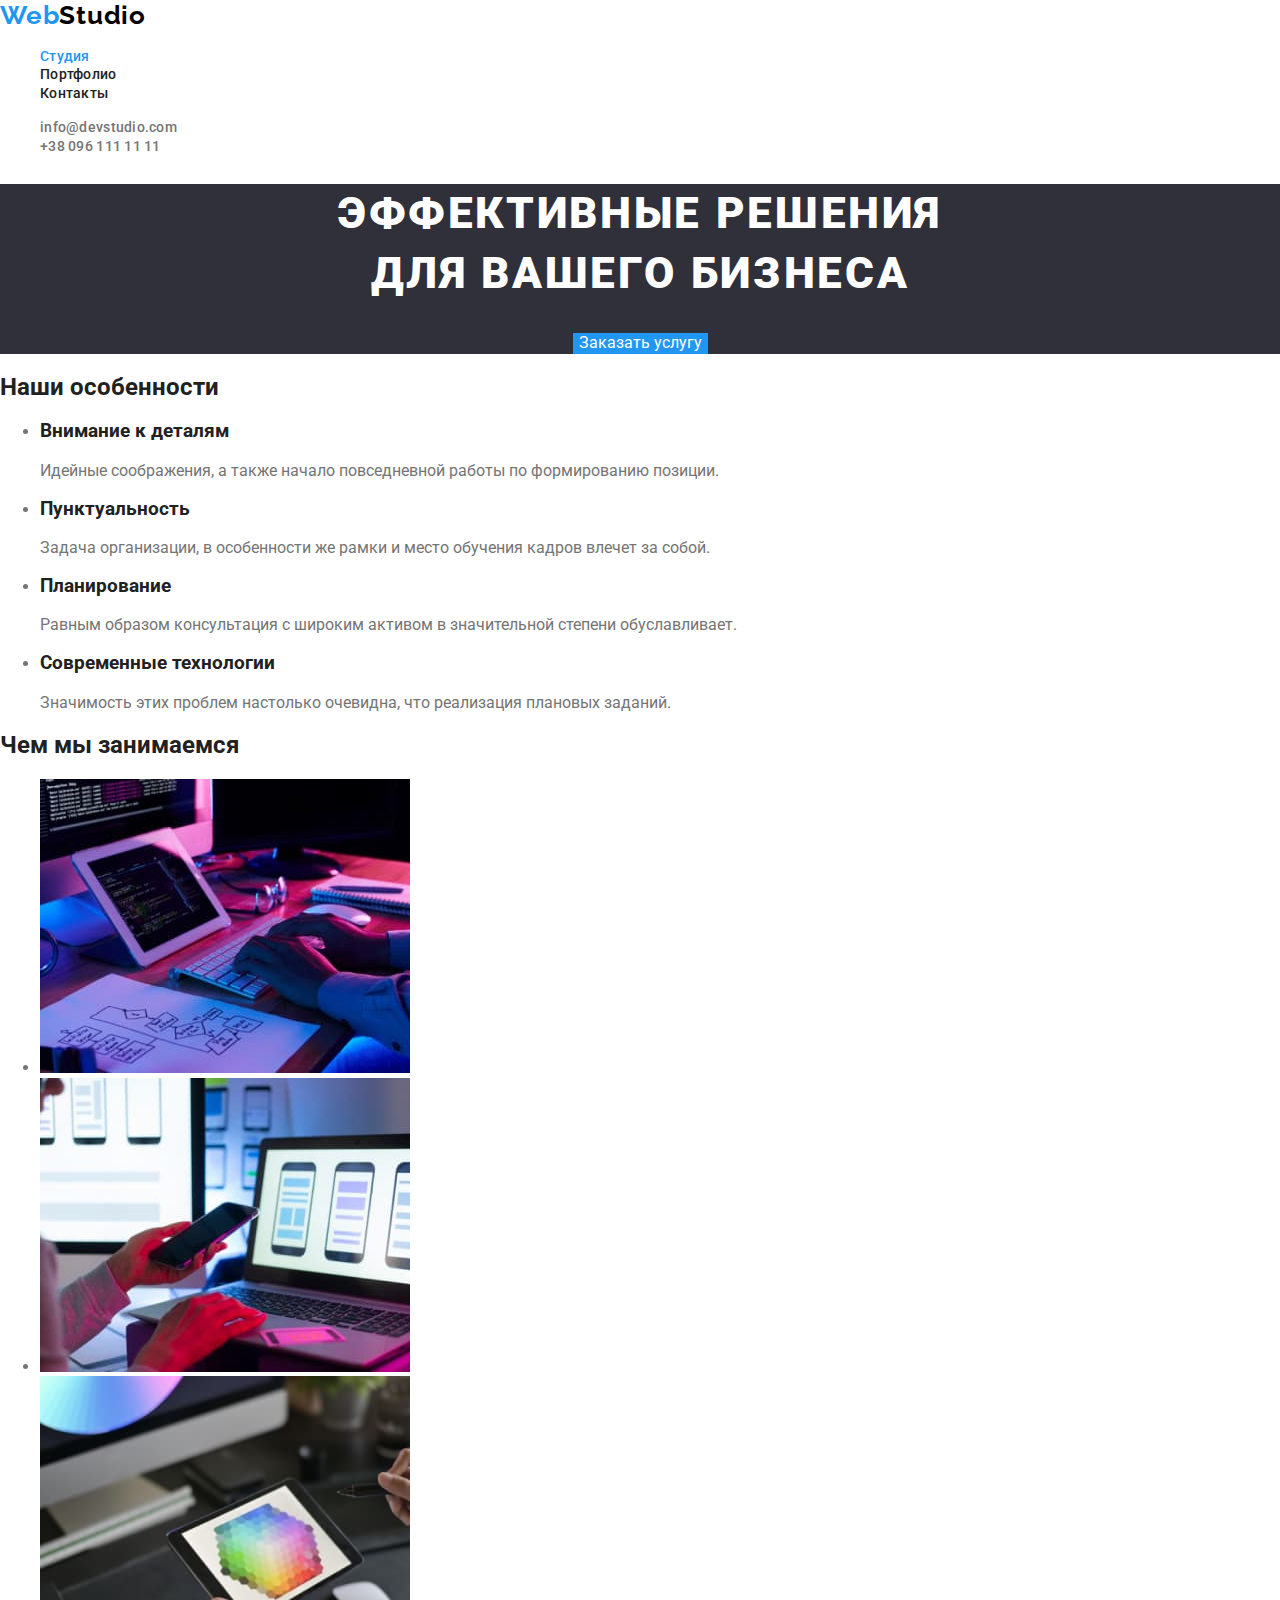
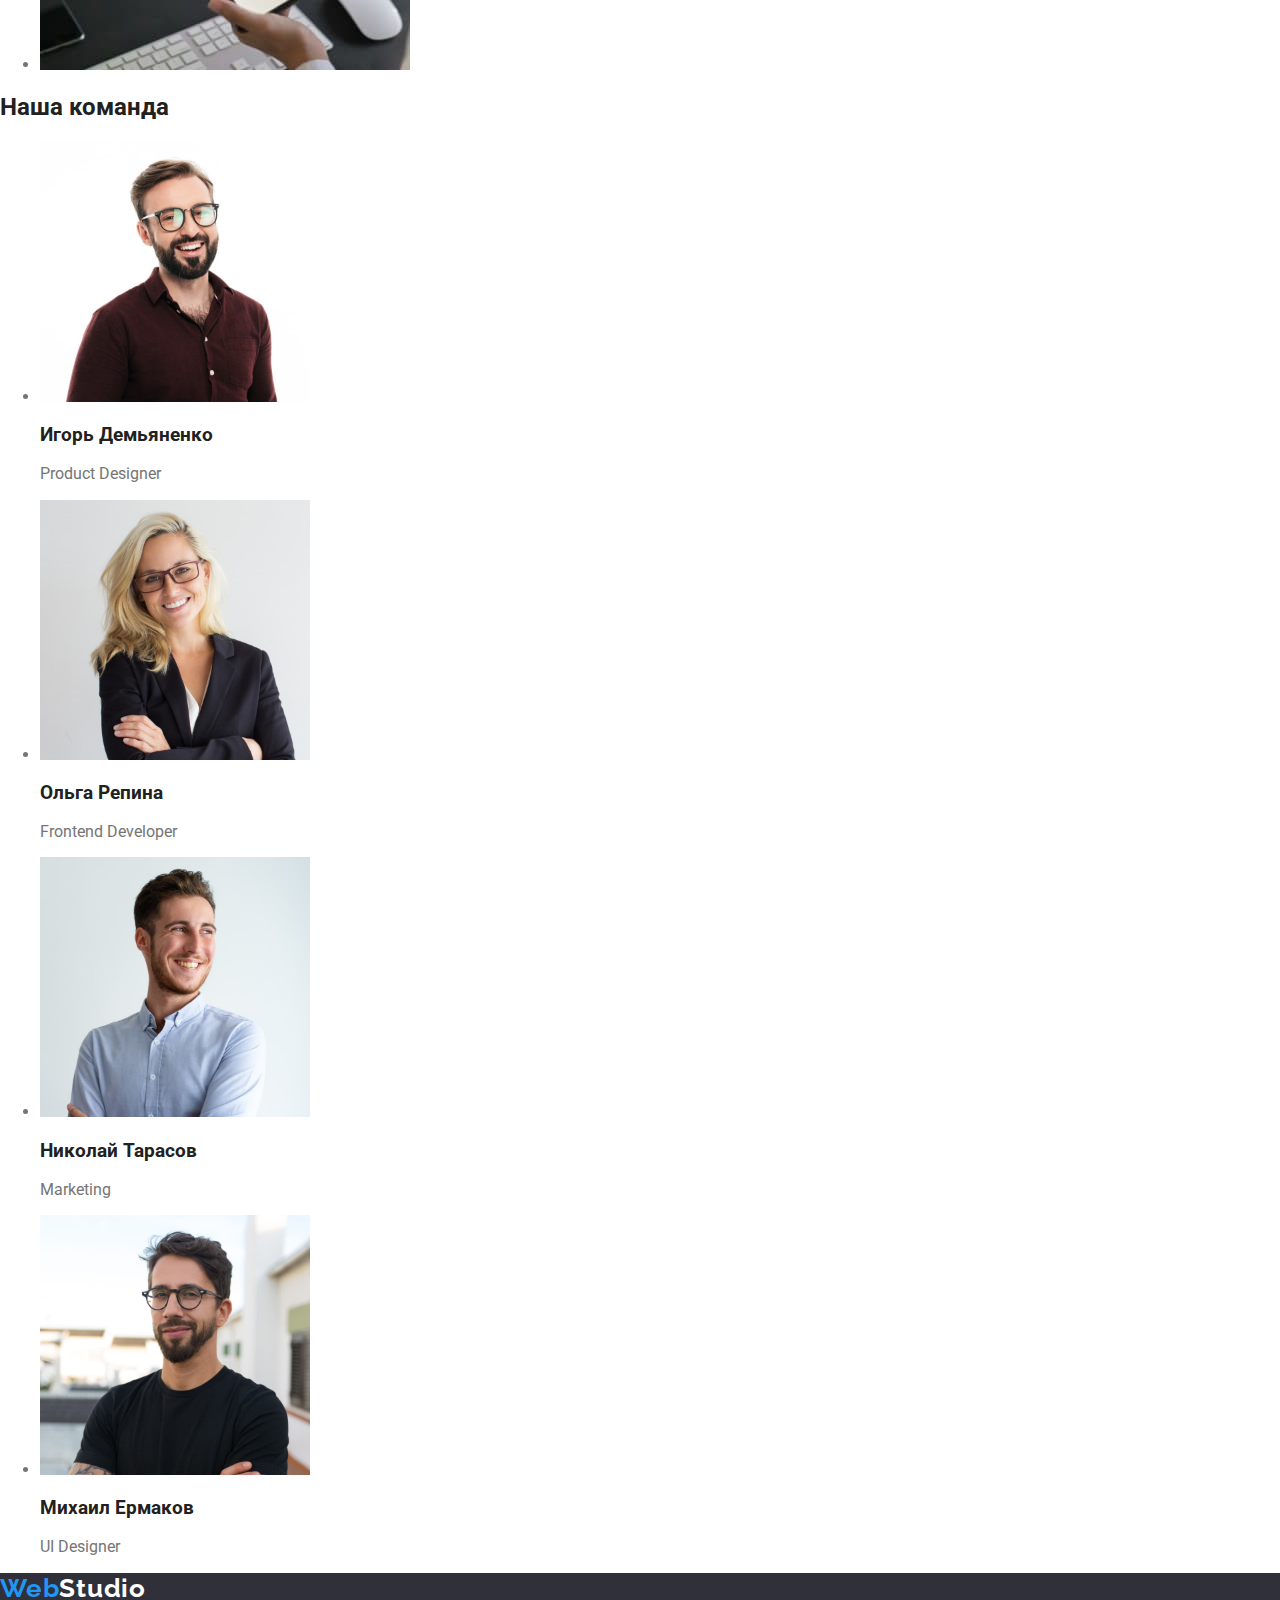
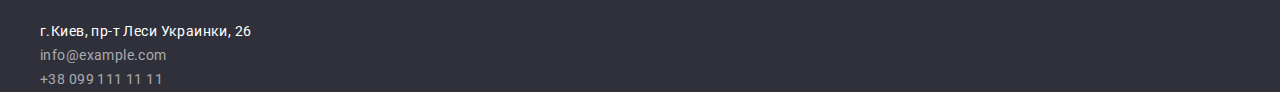
==== commit a8dc2d0f: "add styles to buttons and titles" ====
--- a/index.html
+++ b/index.html
@@ -26,7 +26,7 @@
 
         <ul class="header-nav-list list">
           <li class="header-nav-item">
-            <a href="./index.html" class="header-nav-link link">Студия</a>
+            <a href="./index.html" class="header-nav-link link current">Студия</a>
           </li>
           <li class="header-nav-item">
             <a href="./portfolio.html" class="header-nav-link link">Портфолио</a>
@@ -60,26 +60,26 @@
       <!--Наши особенности-->
 
       <section>
-        <h2>Наши особенности</h2>
+        <h2 class="title">Наши особенности</h2>
         <ul>
           <li>
-            <h3>Внимание к деталям</h3>
+            <h3 class="title">Внимание к деталям</h3>
             <p>Идейные соображения, а также начало повседневной работы по формированию позиции.</p>
           </li>
           <li>
-            <h3>Пунктуальность</h3>
+            <h3 class="title">Пунктуальность</h3>
             <p>
               Задача организации, в особенности же рамки и место обучения кадров влечет за собой.
             </p>
           </li>
           <li>
-            <h3>Планирование</h3>
+            <h3 class="title">Планирование</h3>
             <p>
               Равным образом консультация с широким активом в значительной степени обуславливает.
             </p>
           </li>
           <li>
-            <h3>Современные технологии</h3>
+            <h3 class="title">Современные технологии</h3>
             <p>Значимость этих проблем настолько очевидна, что реализация плановых заданий.</p>
           </li>
         </ul>
@@ -88,7 +88,7 @@
       <!--Чем мы занимаемся-->
 
       <section>
-        <h2>Чем мы занимаемся</h2>
+        <h2 class="title">Чем мы занимаемся</h2>
         <ul>
           <li>
             <img src="./images/box1.jpg" alt="набор текста на клавиатуре" width="370" />
@@ -105,26 +105,26 @@
       <!--Наша команда-->
 
       <section>
-        <h2>Наша команда</h2>
+        <h2 class="title">Наша команда</h2>
         <ul>
           <li>
             <img src="./images/teamcard1.jpg" alt="фото мужчины в очках" width="270" />
-            <h3>Игорь Демьяненко</h3>
+            <h3 class="title">Игорь Демьяненко</h3>
             <p lang="en">Product Designer</p>
           </li>
           <li>
             <img src="./images/teamcard2.jpg" alt="фото женщины в очках" width="270" />
-            <h3>Ольга Репина</h3>
+            <h3 class="title">Ольга Репина</h3>
             <p lang="en">Frontend Developer</p>
           </li>
           <li>
             <img src="./images/teamcard3.jpg" alt="фото улыбающегося мужчины" width="270" />
-            <h3>Николай Тарасов</h3>
+            <h3 class="title">Николай Тарасов</h3>
             <p lang="en">Marketing</p>
           </li>
           <li>
             <img src="./images/teamcard4.jpg" alt="фото мужчины в очках" width="270" />
-            <h3>Михаил Ермаков</h3>
+            <h3 class="title">Михаил Ермаков</h3>
             <p lang="en">UI Designer</p>
           </li>
         </ul>
--- a/css/styles.css
+++ b/css/styles.css
@@ -32,6 +32,10 @@
 
 .list {
   list-style: none;
+}
+
+.title {
+  color: var(--title-color);
 }
 
 /* header styles */
@@ -70,6 +74,7 @@
   color: var(--main-text-color);
 }
 
+.current,
 .header-contact-link:hover,
 .header-contact-link:focus {
   color: var(--accent-color);
@@ -86,7 +91,6 @@
   font-weight: 900;
   font-size: 44px;
   line-height: 1.36;
-  text-align: center;
   letter-spacing: 0.06em;
   text-transform: uppercase;
   color: var(--external-color);
@@ -96,7 +100,25 @@
   background-color: var(--accent-color);
   color: var(--external-color);
   cursor: pointer;
+  border: none;
 }
+
+/* filter's styles */
+
+.filter-btn {
+  background-color: var(--ex-bg-color);
+  color: var(--title-color);
+  cursor: pointer;
+  border: none;
+}
+
+.active,
+.filter-btn:hover,
+.filter-btn:focus {
+  background-color: var(--accent-color);
+  color: var(--external-color);
+}
+
 
 /* footer styles */
 
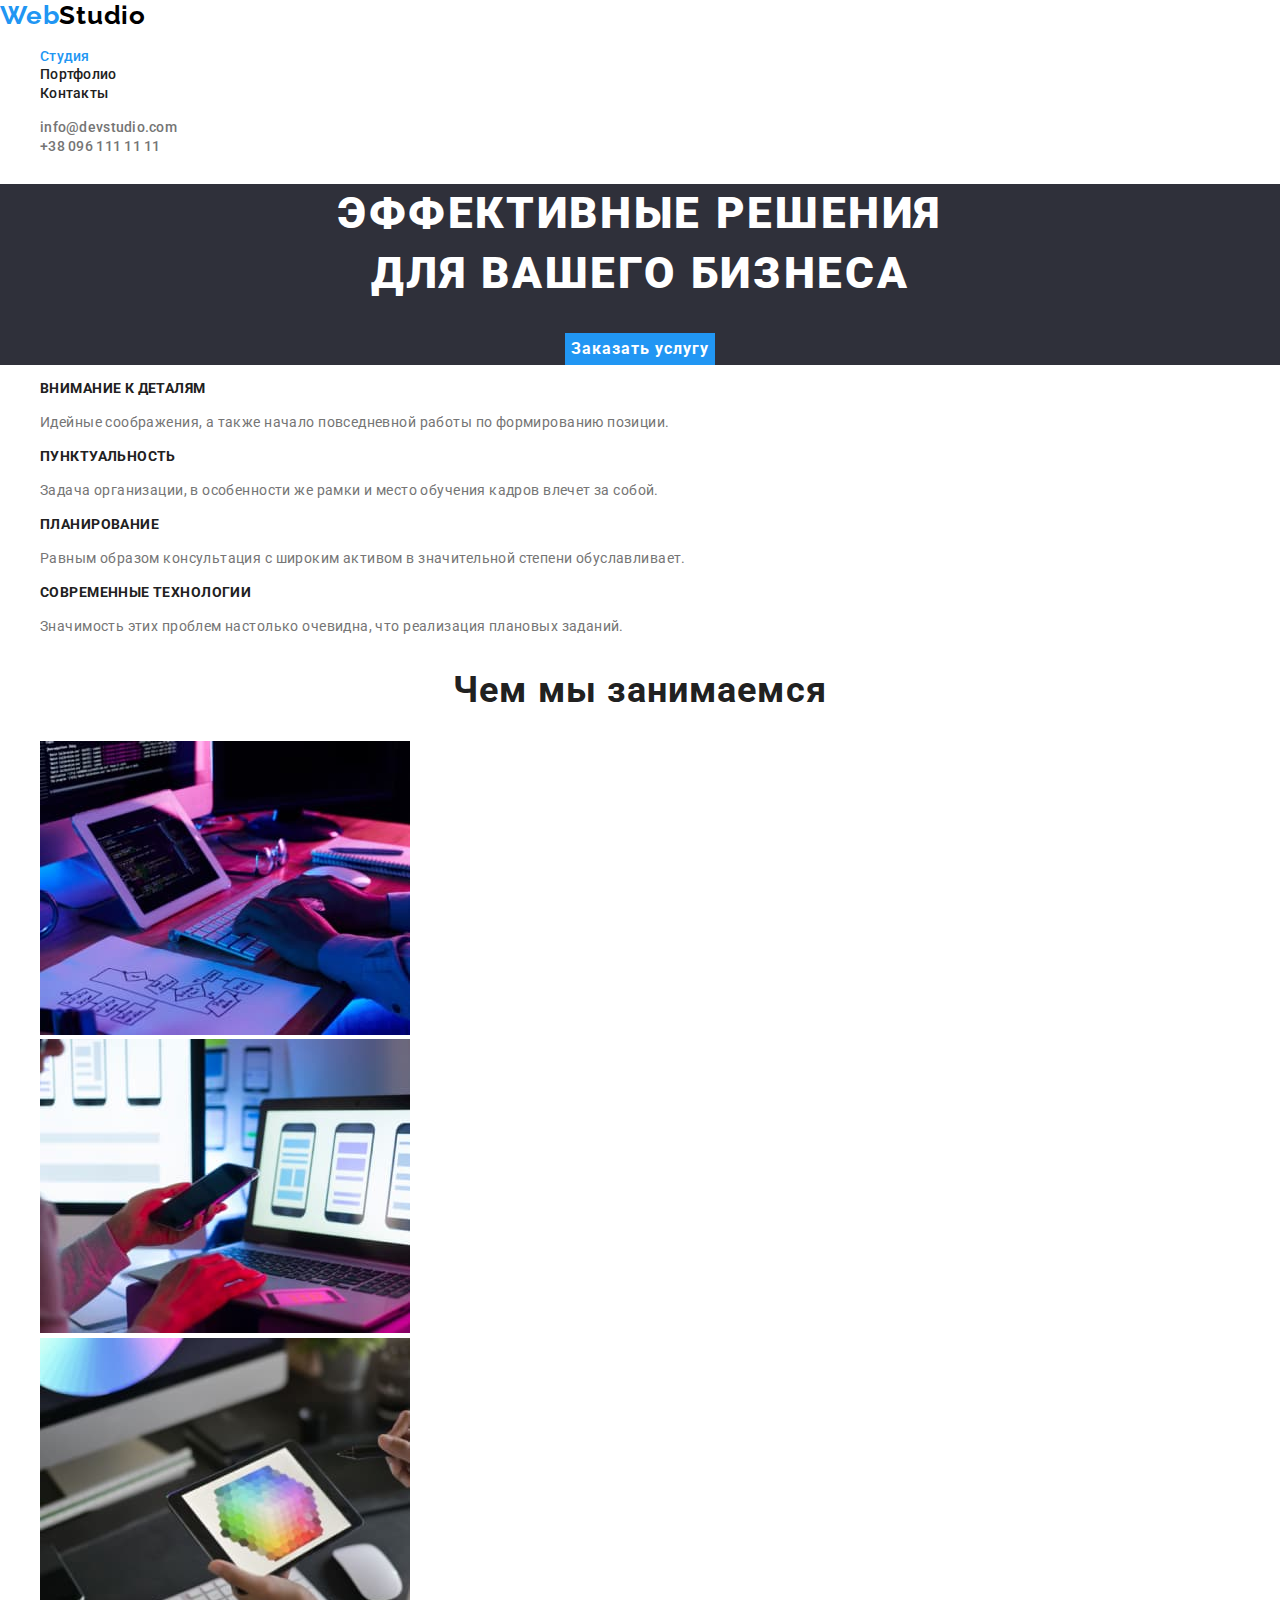
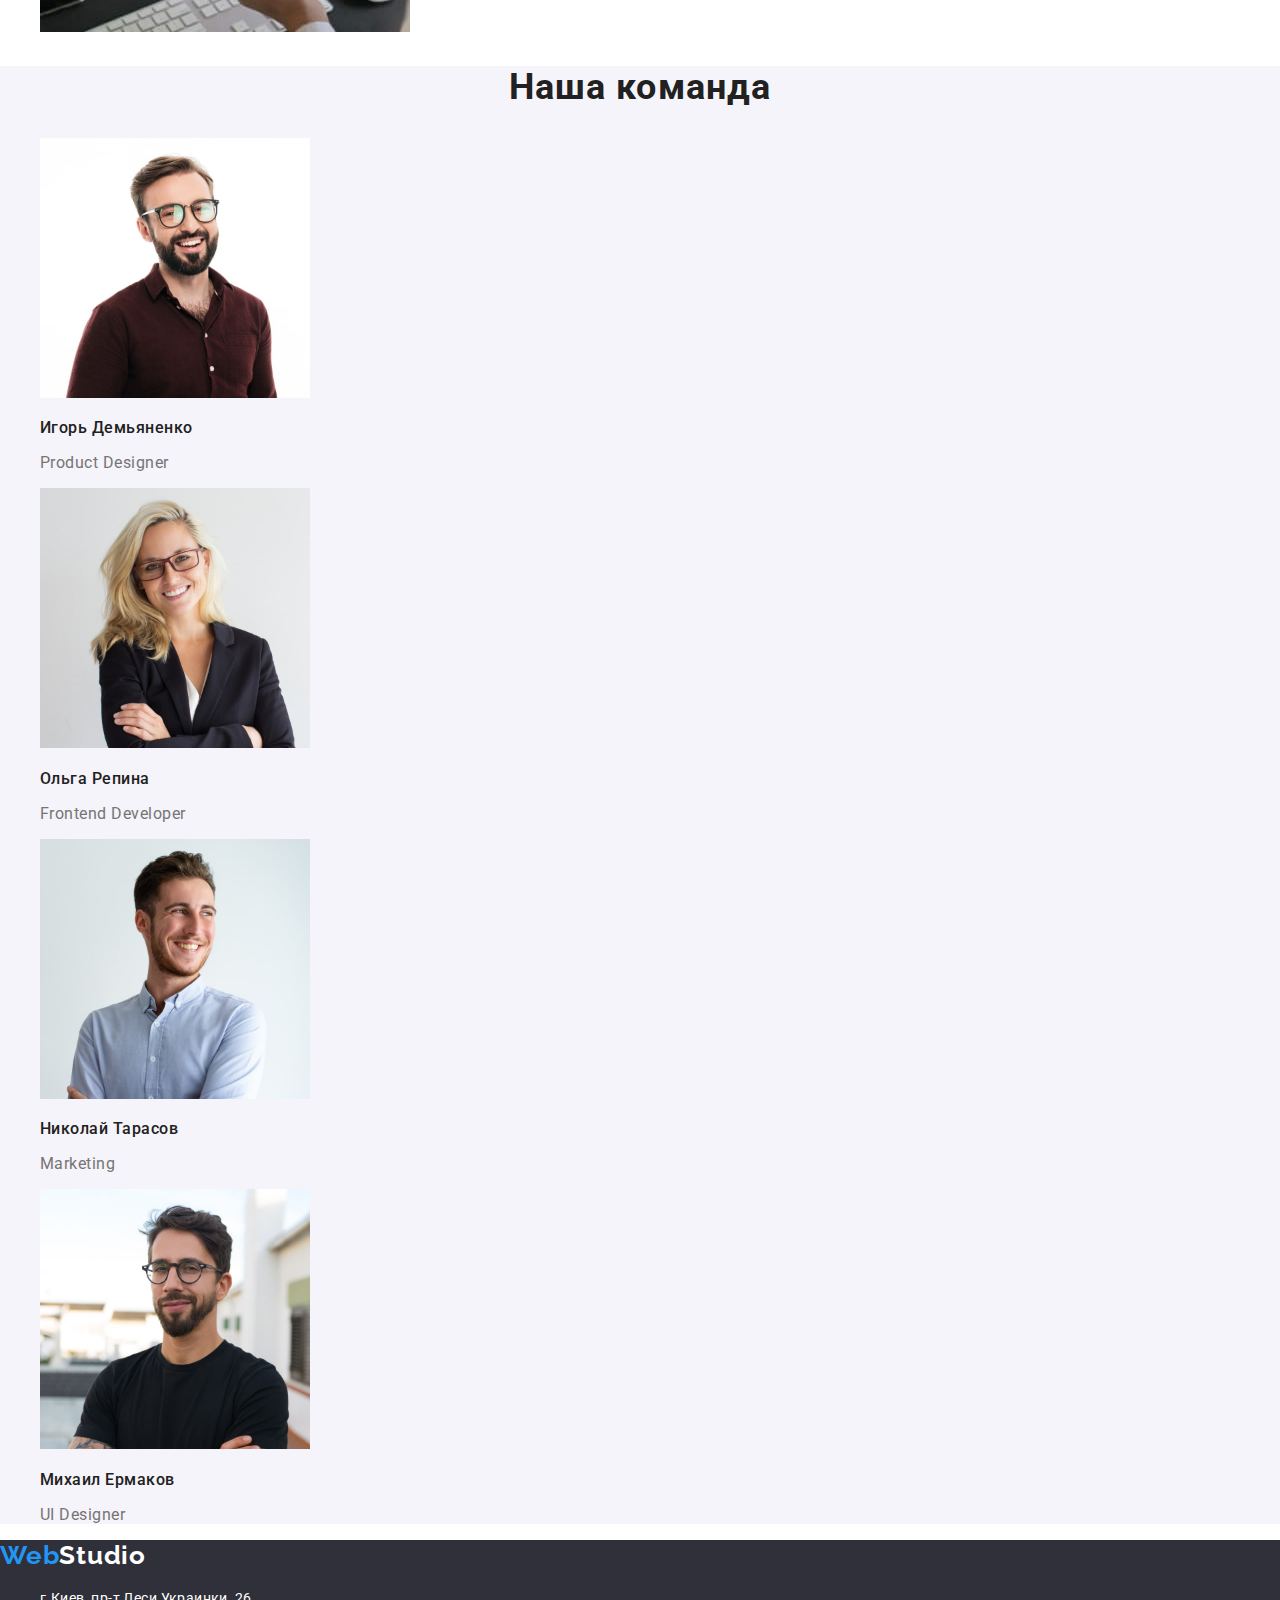
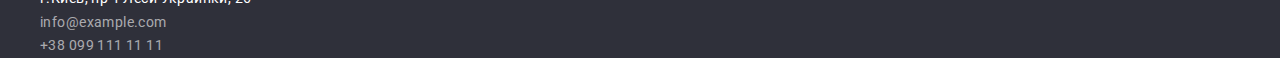
==== commit d626c4d3: "add classes to html and css. finish." ====
--- a/index.html
+++ b/index.html
@@ -22,26 +22,26 @@
 
     <header class="header">
       <nav class="header-nav">
-        <a href="./index.html" class="logo link">Web<span class="logo-black">Studio</span></a>
+        <a class="logo link" href="./index.html">Web<span class="logo-black">Studio</span></a>
 
         <ul class="header-nav-list list">
           <li class="header-nav-item">
-            <a href="./index.html" class="header-nav-link link current">Студия</a>
+            <a class="header-nav-link link current" href="./index.html">Студия</a>
           </li>
           <li class="header-nav-item">
-            <a href="./portfolio.html" class="header-nav-link link">Портфолио</a>
+            <a class="header-nav-link link" href="./portfolio.html">Портфолио</a>
           </li>
-          <li class="header-nav-item"><a href="" class="header-nav-link link">Контакты</a></li>
+          <li class="header-nav-item"><a class="header-nav-link link" href="">Контакты</a></li>
         </ul>
       </nav>
       <ul class="header-contact list">
         <li class="header-contact-item">
-          <a href="mailto:info@devstudio.com" class="header-contact-link link"
+          <a class="header-contact-link link" href="mailto:info@devstudio.com"
             >info@devstudio.com</a
           >
         </li>
         <li class="header-contact-item">
-          <a href="tel:+380961111111" class="header-contact-link link">+38 096 111 11 11</a>
+          <a class="header-contact-link link" href="tel:+380961111111">+38 096 111 11 11</a>
         </li>
       </ul>
     </header>
@@ -59,73 +59,73 @@
 
       <!--Наши особенности-->
 
-      <section>
-        <h2 class="title">Наши особенности</h2>
-        <ul>
-          <li>
-            <h3 class="title">Внимание к деталям</h3>
-            <p>Идейные соображения, а также начало повседневной работы по формированию позиции.</p>
+      <section class="feature">
+        <!-- <h2 class="title">Наши особенности</h2> -->
+        <ul class="feature-list list">
+          <li class="feature-list-item">
+            <h3 class="feature-list-title title">Внимание к деталям</h3>
+            <p class="feature-list-text">Идейные соображения, а также начало повседневной работы по формированию позиции.</p>
           </li>
-          <li>
-            <h3 class="title">Пунктуальность</h3>
-            <p>
+          <li class="feature-list-item">
+            <h3 class="feature-list-title title">Пунктуальность</h3>
+            <p class="feature-list-text">
               Задача организации, в особенности же рамки и место обучения кадров влечет за собой.
             </p>
           </li>
-          <li>
-            <h3 class="title">Планирование</h3>
-            <p>
+          <li class="feature-list-item">
+            <h3 class="feature-list-title title">Планирование</h3>
+            <p class="feature-list-text">
               Равным образом консультация с широким активом в значительной степени обуславливает.
             </p>
-          </li>
+          </li class="feature-list-item">
           <li>
-            <h3 class="title">Современные технологии</h3>
-            <p>Значимость этих проблем настолько очевидна, что реализация плановых заданий.</p>
+            <h3 class="feature-list-title title">Современные технологии</h3>
+            <p class="feature-list-text">Значимость этих проблем настолько очевидна, что реализация плановых заданий.</p>
           </li>
         </ul>
       </section>
 
       <!--Чем мы занимаемся-->
 
-      <section>
-        <h2 class="title">Чем мы занимаемся</h2>
-        <ul>
-          <li>
-            <img src="./images/box1.jpg" alt="набор текста на клавиатуре" width="370" />
+      <section class="product">
+        <h2 class="product-title title">Чем мы занимаемся</h2>
+        <ul class="product-list list">
+          <li class="product-list-item">
+            <img class="product-list-img" src="./images/box1.jpg" alt="набор текста на клавиатуре" width="370" />
           </li>
-          <li>
-            <img src="./images/box2.jpg" alt="мобильный телефон в руке и ноутбук" width="370" />
+          <li class="product-list-item">
+            <img class="product-list-img" src="./images/box2.jpg" alt="мобильный телефон в руке и ноутбук" width="370" />
           </li>
-          <li>
-            <img src="./images/box3.jpg" alt="планшет в руке" width="370" />
+          <li class="product-list-item">
+            <img class="product-list-img" src="./images/box3.jpg" alt="планшет в руке" width="370" />
           </li>
         </ul>
       </section>
 
       <!--Наша команда-->
 
-      <section>
-        <h2 class="title">Наша команда</h2>
-        <ul>
-          <li>
-            <img src="./images/teamcard1.jpg" alt="фото мужчины в очках" width="270" />
-            <h3 class="title">Игорь Демьяненко</h3>
-            <p lang="en">Product Designer</p>
+      <section class="team">
+        <h2 class="team-title title">Наша команда</h2>
+        <ul class="team-list list">
+          <li class="team-list-item">
+            <img class="team-list-img" src="./images/teamcard1.jpg" alt="фото мужчины в очках" width="270" />
+            <h3 class="team-list-title title">Игорь Демьяненко</h3>
+            <p class="team-list-text" lang="en">Product Designer</p>
           </li>
-          <li>
-            <img src="./images/teamcard2.jpg" alt="фото женщины в очках" width="270" />
-            <h3 class="title">Ольга Репина</h3>
-            <p lang="en">Frontend Developer</p>
+          <li class="team-list-item">
+            <img class="team-list-img" src="./images/teamcard2.jpg" alt="фото женщины в очках" width="270" />
+            <h3 class="team-list-title title">Ольга Репина</h3>
+            <p class="team-list-text" lang="en">Frontend Developer</p>
           </li>
-          <li>
-            <img src="./images/teamcard3.jpg" alt="фото улыбающегося мужчины" width="270" />
-            <h3 class="title">Николай Тарасов</h3>
-            <p lang="en">Marketing</p>
+          <li class="team-list-item">
+            <img class="team-list-img" src="./images/teamcard3.jpg" alt="фото улыбающегося мужчины" width="270" />
+            <h3 class="team-list-title title">Николай Тарасов</h3>
+            <p class="team-list-text" lang="en">Marketing</p>
           </li>
-          <li>
-            <img src="./images/teamcard4.jpg" alt="фото мужчины в очках" width="270" />
-            <h3 class="title">Михаил Ермаков</h3>
-            <p lang="en">UI Designer</p>
+          <li class="team-list-item">
+            <img class="team-list-img" src="./images/teamcard4.jpg" alt="фото мужчины в очках" width="270" />
+            <h3 class="team-list-title title">Михаил Ермаков</h3>
+            <p class="team-list-text" lang="en">UI Designer</p>
           </li>
         </ul>
       </section>
@@ -139,18 +139,18 @@
         <ul class="footer-addr-list list">
           <li class="footer-addr-item">
             <a
+              class="footer-addr-link link"
               href="https://goo.gl/maps/jjjQnr7aBf25NbzN8"
               target="_blank"
               rel="noopener noreferrer"
-              class="footer-addr-link link"
               >г.Киев, пр-т Леси Украинки, 26</a
             >
           </li>
           <li class="footer-addr-item">
-            <a href="mailto:info@example.com" class="footer-addr-link link">info@example.com</a>
+            <a class="footer-addr-link link" href="mailto:info@example.com">info@example.com</a>
           </li>
           <li class="footer-addr-item">
-            <a href="tel:+380991111111" class="footer-addr-link link">+38 099 111 11 11</a>
+            <a class="footer-addr-link link" href="tel:+380991111111">+38 099 111 11 11</a>
           </li>
         </ul>
       </address>
--- a/css/styles.css
+++ b/css/styles.css
@@ -8,7 +8,7 @@
 /*  our team bg #F5F4FA;*/
 /* footer bg #2F303A; */
 
-/* total styles */
+/* -------------total styles------------- */
 
 :root {
   --main-text-color: #757575;
@@ -38,7 +38,7 @@
   color: var(--title-color);
 }
 
-/* header styles */
+/* -------------header styles-------------- */
 
 .logo {
   font-family: 'Raleway', sans-serif;
@@ -80,7 +80,7 @@
   color: var(--accent-color);
 }
 
-/* main styles */
+/* ------------------hero styles---------------- */
 
 .hero {
   background-color: var(--bg-color);
@@ -97,15 +97,111 @@
 }
 
 .hero-btn {
+  font-size: 16px;
+  line-height: 1.87;
+  font-weight: 700;
+  letter-spacing: 0.06em;
   background-color: var(--accent-color);
   color: var(--external-color);
   cursor: pointer;
   border: none;
 }
 
-/* filter's styles */
+.hero-btn:hover,
+.hero-btn:focus {
+  background-color: #188ce8;
+}
+
+/* -------------Наши особенности styles-------- */
+
+/* .feature {
+}
+.feature-list {
+}
+.feature-list-item {
+} */
+
+.feature-list-title {
+  font-size: 14px;
+  line-height: 1.14;
+  letter-spacing: 0.03em;
+  text-transform: uppercase;
+}
+
+.feature-list-text {
+  font-size: 14px;
+  line-height: 1.71;
+  letter-spacing: 0.03em;
+}
+
+/* ------------Чем мы занимаемся styles----- */
+
+/* 
+.product {
+} */
+
+.product-title {
+  font-size: 36px;
+  line-height: 1.17;
+  text-align: center;
+  letter-spacing: 0.03em;
+}
+
+/* .product-list {
+}
+.product-list-item {
+}
+.product-list-img {
+} */
+
+/* ---------Наша команда styles----------- */
+
+.team {
+  background-color: var(--ex-bg-color);
+}
+.team-title {
+  font-size: 36px;
+  line-height: 1.17;
+  text-align: center;
+  letter-spacing: 0.03em;
+}
+
+/* .team-list {
+}
+.team-list-item {
+}
+.team-list-img {
+} */
+
+.team-list-title {
+  font-weight: 500;
+  font-size: 16px;
+  line-height: 1.19;
+  letter-spacing: 0.03em;
+}
+.team-list-text {
+  font-size: 16px;
+  line-height: 1.19;
+  letter-spacing: 0.03em;
+}
+
+/* ------------Portfolio styles------------ */
+
+/* .portfolio {
+} */
+
+/* ------------filter's styles------------- */
+
+/* .filter-list {
+}
+
+.filter-item {} */
 
 .filter-btn {
+  font-weight: 500;
+  font-size: 16px;
+  line-height: 1.62;
+  letter-spacing: 0.03em;
   background-color: var(--ex-bg-color);
   color: var(--title-color);
   cursor: pointer;
@@ -119,8 +215,29 @@
   color: var(--external-color);
 }
 
-
-/* footer styles */
+/* ------------project styles----------- */
+
+/* .project-list {
+}
+
+.project-list-item {
+}
+.project-list-img {
+} */
+
+.project-list-title {
+  font-size: 18px;
+  line-height: 2;
+  letter-spacing: 0.06em;
+}
+
+.project-list-text {
+  font-size: 16px;
+  line-height: 1.87;
+  letter-spacing: 0.03em;
+}
+
+/* -------------footer styles------------- */
 
 .footer {
   background-color: var(--bg-color);
@@ -129,13 +246,14 @@
   color: #ffffff;
 }
 
-.footer-addr {
+/* .footer-addr {
 }
 .footer-addr-list {
 }
 
 .footer-addr-item {
-}
+} */
+
 .footer-addr-link {
   font-style: normal;
   font-size: 14px;
